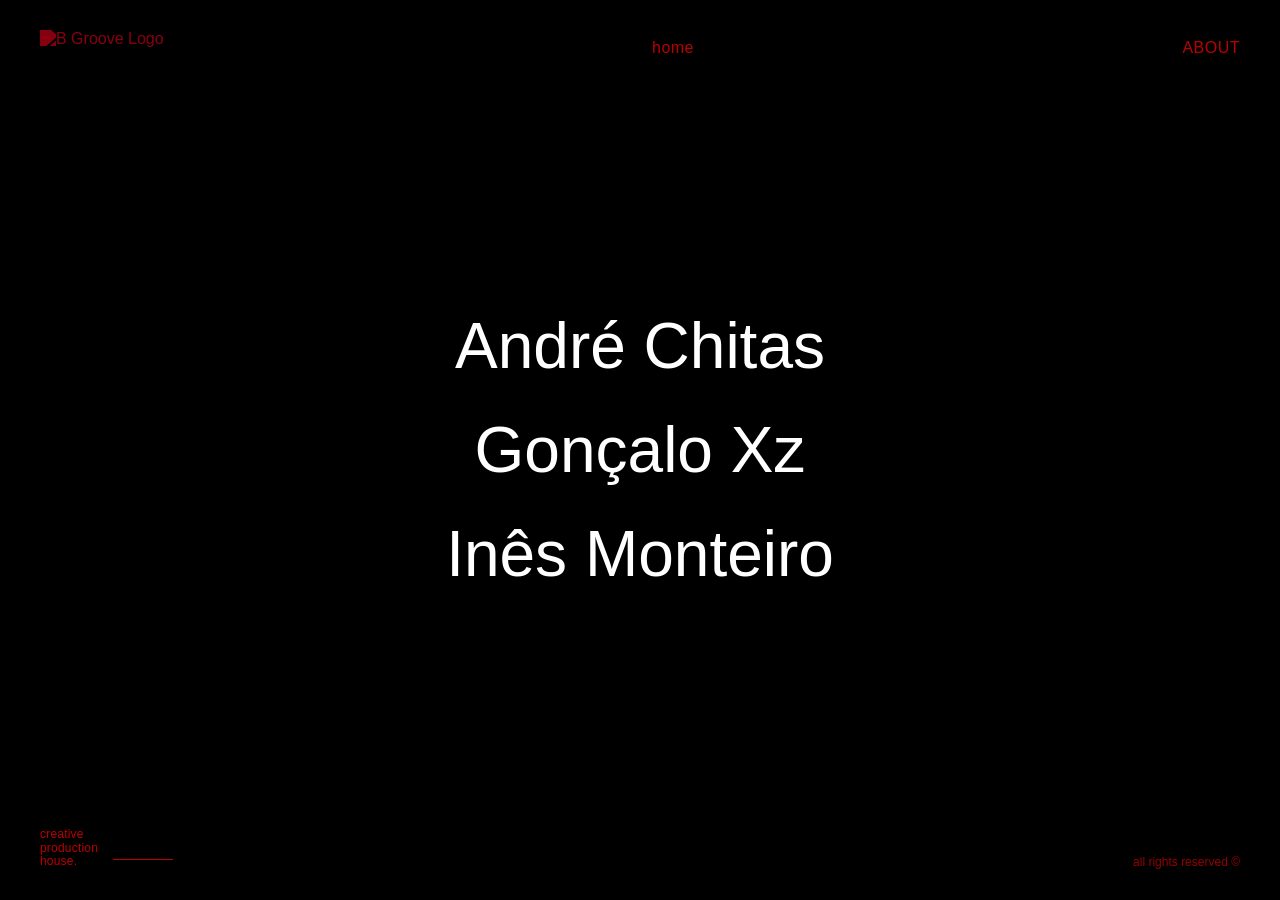
==== directors.html @ c4383aa3 "Add files via upload" ====
<!DOCTYPE html>
<html lang="pt">
<head>
    <meta charset="UTF-8">
    <meta name="viewport" content="width=device-width, initial-scale=1.0">
    <title>B Groove - Directors</title>
    <link rel="icon" type="image/svg+xml" href="Asset 1.svg">
    <link rel="stylesheet" href="styledirectors.css">
</head>
<body>

    <!-- Overlay de Navegação Fullscreen -->
    <div class="nav-overlay" id="nav-overlay">
        <button class="nav-close" id="nav-close" aria-label="Fechar menu">
            <svg width="28" height="28" viewBox="0 0 24 24" fill="none" stroke="currentColor" stroke-width="1.5" stroke-linecap="round">
                <line x1="6" y1="6" x2="18" y2="18"></line>
                <line x1="18" y1="6" x2="6" y2="18"></line>
            </svg>
        </button>
        <nav class="nav-content">
            <a href="index.html">home</a>
            <a href="directors.html" class="active">directors</a>
            <a href="photographers.html">photographers</a>
            <a href="filmtv.html">film & tv</a>
            <a href="international.html">international</a>
            <a href="https://spritz.com.br/" target="_blank" rel="noopener">spritz</a>
            <a href="us.html">us.</a>
            <a href="contact.html">contact</a>
        </nav>
    </div>

    <!-- Top Bar -->
    <header class="top-bar">
        <div class="logo-container" id="logo-toggle">
            <img src="Asset 1.svg" alt="B Groove Logo">
        </div>
        <a href="index.html" class="home-link">home</a>
        <a href="about.html" class="about-link">ABOUT</a>
    </header>

    <!-- Vídeo de fundo aleatório (Menu Inicial) -->
    <div class="menu-bg-video" id="menu-bg-video"></div>

    <!-- Submenu de Diretores (Menu Inicial) -->
    <nav class="directors-submenu" id="directors-submenu">
        <a href="#" class="director-link" data-director="andre-chitas">André Chitas</a>
        <a href="#" class="director-link" data-director="goncalo-xz">Gonçalo Xz</a>
        <a href="#" class="director-link" data-director="ines-monteiro">Inês Monteiro</a>
    </nav>

    <!-- Visão do Diretor (Container com Scroll Vertical) -->
    <div class="director-view" id="director-view">
        
        <!-- Secção 1: Vídeo em Ecrã Inteiro -->
        <div class="video-section">
            
            <div class="main-iframe-wrapper" id="main-iframe-wrapper"></div>
            
            <!-- Callouts fixos na secção do vídeo -->
            <div class="side-callout left">call a friend.</div>
            <div class="side-callout right">call a friend.</div>

            <!-- Setas de Navegação do Vídeo -->
            <button class="nav-arrow left-arrow" id="prev-btn">
                <svg width="48" height="48" viewBox="0 0 24 24" fill="none" stroke="currentColor" stroke-width="1.5" stroke-linecap="round" stroke-linejoin="round">
                    <polyline points="15 18 9 12 15 6"></polyline>
                </svg>
            </button>
            
            <button class="nav-arrow right-arrow" id="next-btn">
                <svg width="48" height="48" viewBox="0 0 24 24" fill="none" stroke="currentColor" stroke-width="1.5" stroke-linecap="round" stroke-linejoin="round">
                    <polyline points="9 18 15 12 9 6"></polyline>
                </svg>
            </button>

            <div class="video-info-center">
                <div class="dir-name" id="main-dir-name">Dir.</div>
                <div class="brand-name" id="main-brand-name">Marca</div>
            </div>

            <!-- Botão para baixo (Sem animação) -->
            <div class="down-chevron">
                <svg width="48" height="48" viewBox="0 0 24 24" fill="none" stroke="#bb0000" stroke-width="2" stroke-linecap="round" stroke-linejoin="round">
                    <polyline points="6 9 12 15 18 9"></polyline>
                </svg>
            </div>
        </div>

        <!-- Secção 2: Carrossel -->
        <div class="carousel-section">
            
            <!-- Setas de Navegação do Carrossel de Baixo -->
            <button class="carousel-nav-arrow left" id="carousel-prev-btn">
                <svg width="48" height="48" viewBox="0 0 24 24" fill="none" stroke="currentColor" stroke-width="1.5" stroke-linecap="round" stroke-linejoin="round">
                    <polyline points="15 18 9 12 15 6"></polyline>
                </svg>
            </button>

            <div class="carousel-track" id="director-carousel-track"></div>

            <button class="carousel-nav-arrow right" id="carousel-next-btn">
                <svg width="48" height="48" viewBox="0 0 24 24" fill="none" stroke="currentColor" stroke-width="1.5" stroke-linecap="round" stroke-linejoin="round">
                    <polyline points="9 18 15 12 9 6"></polyline>
                </svg>
            </button>
        </div>

    </div>

    <!-- Footer -->
    <footer class="site-footer">
        <div class="footer-left">
            <div class="text">creative<br>production<br>house.</div>
            <div class="red-line"></div>
        </div>
        <div class="footer-right">
            <span class="copyright">all rights reserved ©</span>
        </div>
    </footer>

    <script src="https://cdnjs.cloudflare.com/ajax/libs/gsap/3.12.2/gsap.min.js"></script>
    <script src="scriptdirectors.js"></script>

</body>
</html>
---- styledirectors.css ----
@import url('https://api.fontshare.com/v2/css?f[]=general-sans@400,500,600,700&display=swap');
@import url('https://fonts.googleapis.com/css2?family=Harmattan:wght@400;700&display=swap');

* {
    margin: 0;
    padding: 0;
    box-sizing: border-box;
}

html, body {
    width: 100%;
    height: 100%;
    overflow: hidden;
    background-color: #eae9dc;
    font-family: 'General Sans', sans-serif;
    color: #bb0000;
    user-select: none;
    overscroll-behavior: none;
}

/* ==========================================================================
   NAV OVERLAY & TOP BAR
   ========================================================================== */
.top-bar {
    position: fixed; top: 0; left: 0; width: 100%; padding: 30px 40px;
    display: flex; justify-content: space-between; align-items: center; z-index: 1000;
}

.logo-container { cursor: pointer; transition: transform 0.3s ease; }
.logo-container:hover { transform: scale(1.05); }
.logo-container img {
    height: 35px; width: auto; display: block;
    filter: brightness(0) saturate(100%) invert(9%) sepia(80%) saturate(5000%) hue-rotate(345deg) brightness(85%) contrast(110%);
}

.home-link, .about-link { font-family: 'General Sans', sans-serif; color: #bb0000; text-decoration: none; font-size: 16px; font-weight: 400; letter-spacing: 0.5px; }
.about-link { text-transform: uppercase; }

.nav-overlay {
    position: fixed; inset: 0; background: rgba(234, 233, 220, 0.95); backdrop-filter: blur(10px);
    display: flex; align-items: center; justify-content: center; opacity: 0; pointer-events: none; visibility: hidden;
    transition: opacity 0.5s cubic-bezier(0.22, 1, 0.36, 1), visibility 0s linear 0.5s; z-index: 9999;
}
.nav-overlay.is-open { opacity: 1; pointer-events: auto; visibility: visible; transition: opacity 0.5s cubic-bezier(0.22, 1, 0.36, 1), visibility 0s linear 0s; }

.nav-content { display: flex; flex-direction: column; gap: 20px; text-align: center; }
.nav-content a { font-weight: 400; color: #bb0000; text-decoration: none; font-size: 24px; opacity: 0.6; transition: opacity 0.3s ease; }
.nav-content a:hover, .nav-content a.active { opacity: 1; }

.nav-close { position: absolute; top: 40px; right: 50px; background: none; border: none; color: #bb0000; cursor: pointer; padding: 8px; opacity: 0.5; transition: opacity 0.3s ease, transform 0.3s ease; }
.nav-close:hover { opacity: 1; transform: rotate(90deg); }

/* ==========================================================================
   VÍDEO DE FUNDO & SUBMENU INICIAL
   ========================================================================== */
.menu-bg-video { position: fixed; inset: 0; z-index: 5; overflow: hidden; background: #000; pointer-events: none; transition: opacity 0.5s ease; }
.menu-bg-video iframe { width: 100%; height: 100%; border: 0; object-fit: cover; transform: scale(1.35); }

.directors-submenu { position: fixed; inset: 0; display: flex; flex-direction: column; align-items: center; justify-content: center; gap: 30px; z-index: 50; background: transparent; transition: opacity 0.5s ease; }
.director-link { font-family: 'General Sans', sans-serif; font-weight: 400; font-size: clamp(2.5rem, 5vw, 4.5rem); color: #ffffff; text-decoration: none; text-align: center; transition: color 0.3s ease, transform 0.3s ease; mix-blend-mode: difference; }
.director-link:hover { color: #bb0000; transform: scale(1.05); }

/* ==========================================================================
   VISÃO DO DIRETOR (Player + Carrossel com Scroll)
   ========================================================================== */
.director-view {
    position: fixed; inset: 0; z-index: 10; display: none;
    overflow-y: auto; overflow-x: hidden;
    scroll-snap-type: y mandatory; scroll-behavior: smooth;
}
.director-view.active { display: block; }

/* ----- Secção 1: Vídeo (100vh) ----- */
.video-section { height: 100vh; width: 100vw; position: relative; background: #000; scroll-snap-align: start; overflow: hidden; }
.main-iframe-wrapper { position: absolute; inset: 0; z-index: 1; }
.main-iframe-wrapper iframe { width: 100%; height: 100%; border: 0; object-fit: cover; transform: scale(1.35); }

.side-callout { position: absolute; top: 50%; transform: translateY(-50%); font-family: 'General Sans', sans-serif; font-size: 18px; color: #bb0000; z-index: 100; pointer-events: none; }
.side-callout.left { left: 15vw; }
.side-callout.right { right: 15vw; }

.nav-arrow { position: absolute; top: 50%; transform: translateY(-50%); background: none; border: none; color: #bb0000; cursor: pointer; padding: 20px; z-index: 100; opacity: 0.7; transition: opacity 0.3s ease, transform 0.3s ease; }
.nav-arrow:hover { opacity: 1; transform: translateY(-50%) scale(1.1); }
.left-arrow { left: 40px; }
.right-arrow { right: 40px; }
.nav-arrow.hidden { display: none; }

.video-info-center { position: absolute; top: 50%; left: 50%; transform: translate(-50%, -50%); text-align: center; color: #ffffff; z-index: 10; display: flex; flex-direction: column; align-items: center; pointer-events: none; width: 90%; }
.video-info-center .dir-name { font-family: 'General Sans', sans-serif; font-size: clamp(1rem, 1.5vw, 1.2rem); font-weight: 400; line-height: 1.2; margin-bottom: 4px; }
.video-info-center .brand-name { font-family: 'General Sans', sans-serif; font-size: clamp(2rem, 4vw, 3.5rem); font-weight: 600; line-height: 1; letter-spacing: -0.02em; }

.down-chevron { position: absolute; bottom: 30px; left: 50%; transform: translateX(-50%); z-index: 10; opacity: 0.8; cursor: pointer; }

/* ----- Secção 2: Carrossel (100vh) ----- */
.carousel-section { height: 100vh; width: 100vw; position: relative; background: #eae9dc; scroll-snap-align: start; display: flex; align-items: center; justify-content: center; overflow: hidden; }
.carousel-track { position: absolute; inset: 0; overflow: hidden; }

.carousel-item { position: absolute; top: 50%; left: 50%; width: 25vw; aspect-ratio: 16 / 9; transform-origin: center center; will-change: transform, opacity; background: #000; cursor: pointer; overflow: hidden; }
.carousel-item .poster-preview { width: 100%; height: 100%; object-fit: cover; display: block; pointer-events: none; }

/* Botões de navegação do carrossel de baixo */
.carousel-nav-arrow { position: absolute; top: 50%; transform: translateY(-50%); background: none; border: none; stroke-width: 1px; color: #bb0000; cursor: pointer; padding: 20px; z-index: 100; opacity: 0.7; transition: opacity 0.3s ease, transform 0.3s ease; }
.carousel-nav-arrow:hover { opacity: 1; transform: translateY(-50%) scale(1.1); }
.carousel-nav-arrow.left { left: 40px; }
.carousel-nav-arrow.right { right: 40px; }

/* ==========================================================================
   FOOTER
   ========================================================================== */
.site-footer { position: fixed; bottom: 30px; left: 0; width: 100%; padding: 0 40px; display: flex; justify-content: space-between; align-items: flex-end; z-index: 100; pointer-events: none; }
.footer-left { display: flex; align-items: flex-end; gap: 15px; pointer-events: auto; }
.footer-left .text { font-family: 'General Sans', sans-serif; font-size: 12px; line-height: 1.1; text-transform: lowercase; letter-spacing: 0.2px; margin-bottom: 2px; color: #bb0000; }
.red-line { width: 60px; height: 1.5px; background-color: #bb0000; margin-bottom: 10px; }
.footer-right { pointer-events: auto; }
.copyright { font-family: 'General Sans', sans-serif; font-size: 12px; opacity: 0.8; color: #bb0000; }
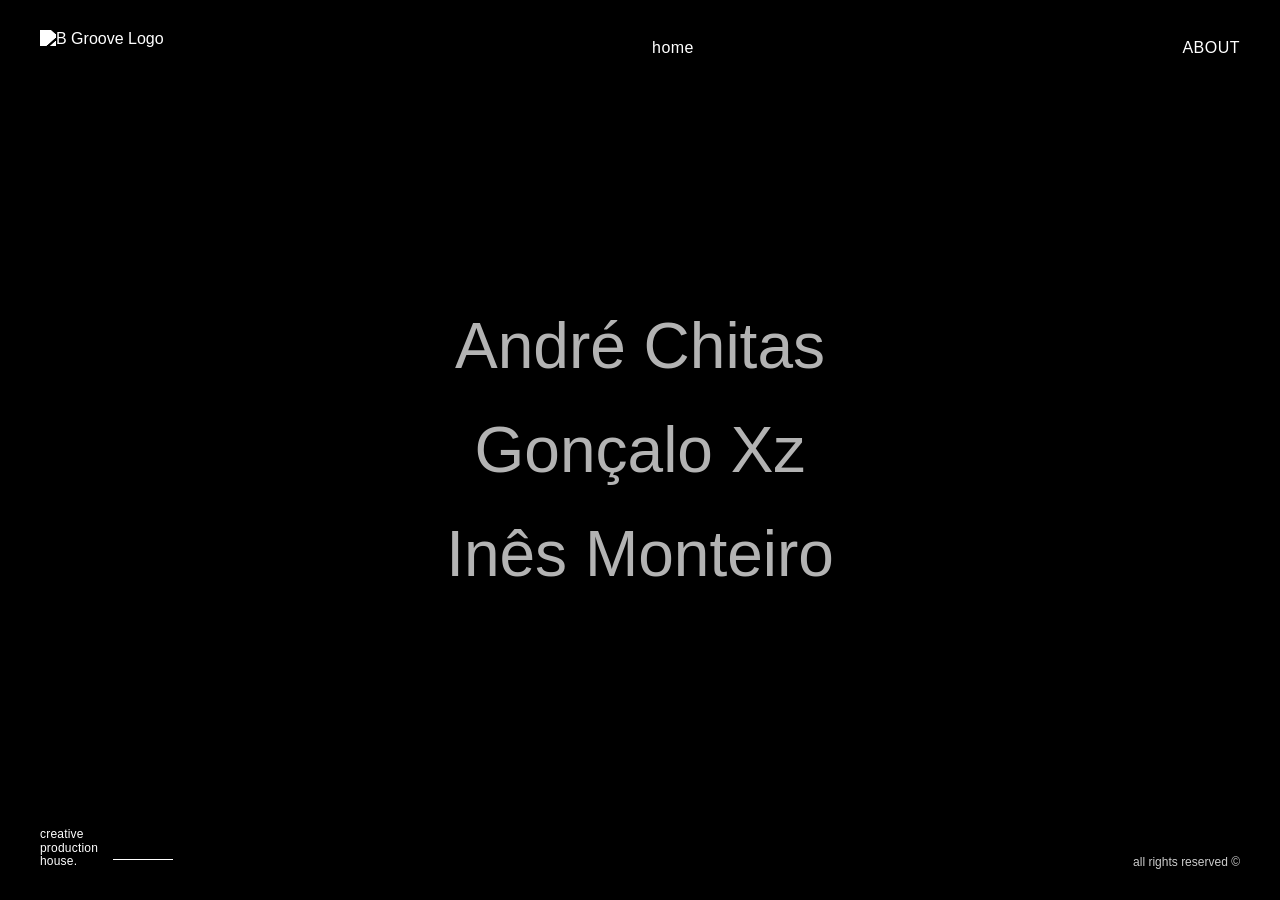
==== commit 5c44a851: "Add files via upload" ====
--- a/directors.html
+++ b/directors.html
@@ -56,6 +56,15 @@
             
             <div class="main-iframe-wrapper" id="main-iframe-wrapper"></div>
             
+            <!-- BOTÃO VOLTAR AOS DIRETORES (Agora dentro do video-section) -->
+            <button class="back-to-menu" id="back-to-menu">
+                <svg width="18" height="18" viewBox="0 0 24 24" fill="none" stroke="currentColor" stroke-width="2" stroke-linecap="round" stroke-linejoin="round">
+                    <line x1="19" y1="12" x2="5" y2="12"></line>
+                    <polyline points="12 19 5 12 12 5"></polyline>
+                </svg>
+                Back to directors
+            </button>
+
             <!-- Callouts fixos na secção do vídeo -->
             <div class="side-callout left">call a friend.</div>
             <div class="side-callout right">call a friend.</div>
@@ -78,18 +87,25 @@
                 <div class="brand-name" id="main-brand-name">Marca</div>
             </div>
 
-            <!-- Botão para baixo (Sem animação) -->
-            <div class="down-chevron">
-                <svg width="48" height="48" viewBox="0 0 24 24" fill="none" stroke="#bb0000" stroke-width="2" stroke-linecap="round" stroke-linejoin="round">
+            <!-- Botão para baixo (Atalho para o Carrossel) -->
+            <div class="down-chevron" id="down-chevron">
+                <svg width="48" height="48" viewBox="0 0 24 24" fill="none" stroke="#ffffff" stroke-width="2" stroke-linecap="round" stroke-linejoin="round">
                     <polyline points="6 9 12 15 18 9"></polyline>
                 </svg>
             </div>
         </div>
 
-        <!-- Secção 2: Carrossel -->
+        <!-- Secção 2: Carrossel (Fundo Preto) -->
         <div class="carousel-section">
             
-            <!-- Setas de Navegação do Carrossel de Baixo -->
+            <!-- SETA PARA CIMA (Branca) -->
+            <button class="up-chevron" id="up-chevron">
+                <svg width="48" height="48" viewBox="0 0 24 24" fill="none" stroke="#ffffff" stroke-width="2" stroke-linecap="round" stroke-linejoin="round">
+                    <polyline points="18 15 12 9 6 15"></polyline>
+                </svg>
+            </button>
+
+            <!-- Setas de Navegação do Carrossel (Brancas) -->
             <button class="carousel-nav-arrow left" id="carousel-prev-btn">
                 <svg width="48" height="48" viewBox="0 0 24 24" fill="none" stroke="currentColor" stroke-width="1.5" stroke-linecap="round" stroke-linejoin="round">
                     <polyline points="15 18 9 12 15 6"></polyline>
--- a/styledirectors.css
+++ b/styledirectors.css
@@ -24,16 +24,29 @@
 .top-bar {
     position: fixed; top: 0; left: 0; width: 100%; padding: 30px 40px;
     display: flex; justify-content: space-between; align-items: center; z-index: 1000;
+    pointer-events: none; /* Permite clicar através da barra transparente */
+}
+
+/* Reativa os cliques nos elementos da barra */
+.logo-container, .home-link, .about-link {
+    pointer-events: auto;
 }
 
 .logo-container { cursor: pointer; transition: transform 0.3s ease; }
 .logo-container:hover { transform: scale(1.05); }
 .logo-container img {
     height: 35px; width: auto; display: block;
-    filter: brightness(0) saturate(100%) invert(9%) sepia(80%) saturate(5000%) hue-rotate(345deg) brightness(85%) contrast(110%);
-}
-
-.home-link, .about-link { font-family: 'General Sans', sans-serif; color: #bb0000; text-decoration: none; font-size: 16px; font-weight: 400; letter-spacing: 0.5px; }
+    filter: brightness(0) invert(1);
+}
+
+.home-link, .about-link { 
+    font-family: 'General Sans', sans-serif; 
+    color: #ffffff; 
+    text-decoration: none; 
+    font-size: 16px; 
+    font-weight: 400; 
+    letter-spacing: 0.5px; 
+}
 .about-link { text-transform: uppercase; }
 
 .nav-overlay {
@@ -54,14 +67,29 @@
    VÍDEO DE FUNDO & SUBMENU INICIAL
    ========================================================================== */
 .menu-bg-video { position: fixed; inset: 0; z-index: 5; overflow: hidden; background: #000; pointer-events: none; transition: opacity 0.5s ease; }
-.menu-bg-video iframe { width: 100%; height: 100%; border: 0; object-fit: cover; transform: scale(1.35); }
+.menu-bg-video iframe { width: 100%; height: 100%; border: 0; object-fit: cover; transform: scale(1.55); }
 
 .directors-submenu { position: fixed; inset: 0; display: flex; flex-direction: column; align-items: center; justify-content: center; gap: 30px; z-index: 50; background: transparent; transition: opacity 0.5s ease; }
-.director-link { font-family: 'General Sans', sans-serif; font-weight: 400; font-size: clamp(2.5rem, 5vw, 4.5rem); color: #ffffff; text-decoration: none; text-align: center; transition: color 0.3s ease, transform 0.3s ease; mix-blend-mode: difference; }
-.director-link:hover { color: #bb0000; transform: scale(1.05); }
-
-/* ==========================================================================
-   VISÃO DO DIRETOR (Player + Carrossel com Scroll)
+
+.director-link { 
+    font-family: 'General Sans', sans-serif; 
+    font-weight: 400; 
+    font-size: clamp(2.5rem, 5vw, 4.5rem); 
+    color: #ffffff; 
+    text-decoration: none; 
+    text-align: center; 
+    opacity: 0.7;
+    transition: opacity 0.3s ease, transform 0.3s ease; 
+}
+
+.director-link:hover { 
+    opacity: 1; 
+    transform: scale(1.05); 
+    color: #ffffff; 
+}
+
+/* ==========================================================================
+   VISÃO DO DIRETOR (Player + Carrossel)
    ========================================================================== */
 .director-view {
     position: fixed; inset: 0; z-index: 10; display: none;
@@ -73,43 +101,165 @@
 /* ----- Secção 1: Vídeo (100vh) ----- */
 .video-section { height: 100vh; width: 100vw; position: relative; background: #000; scroll-snap-align: start; overflow: hidden; }
 .main-iframe-wrapper { position: absolute; inset: 0; z-index: 1; }
-.main-iframe-wrapper iframe { width: 100%; height: 100%; border: 0; object-fit: cover; transform: scale(1.35); }
-
-.side-callout { position: absolute; top: 50%; transform: translateY(-50%); font-family: 'General Sans', sans-serif; font-size: 18px; color: #bb0000; z-index: 100; pointer-events: none; }
+.main-iframe-wrapper iframe { width: 100%; height: 100%; border: 0; object-fit: cover; transform: scale(1.55); }
+
+/* BOTÃO VOLTAR AOS DIRETORES (Posicionado relativamente ao .video-section) */
+.back-to-menu {
+    position: absolute;
+    top: 100px;
+    left: 40px;
+    z-index: 1001;
+    display: flex;
+    align-items: center;
+    gap: 8px;
+    background: transparent;
+    border: none;
+    color: #ffffff;
+    font-family: 'General Sans', sans-serif;
+    font-size: 14px;
+    padding: 0;
+    cursor: pointer;
+    opacity: 0.7;
+    transition: opacity 0.3s ease, transform 0.3s ease;
+}
+
+.back-to-menu:hover {
+    opacity: 1;
+    transform: translateX(-5px);
+}
+
+/* Callouts e Setas (Brancos) */
+.side-callout { position: absolute; top: 50%; transform: translateY(-50%); font-family: 'General Sans', sans-serif; font-size: 18px; color: #ffffff; z-index: 100; pointer-events: none; }
 .side-callout.left { left: 15vw; }
 .side-callout.right { right: 15vw; }
 
-.nav-arrow { position: absolute; top: 50%; transform: translateY(-50%); background: none; border: none; color: #bb0000; cursor: pointer; padding: 20px; z-index: 100; opacity: 0.7; transition: opacity 0.3s ease, transform 0.3s ease; }
+.nav-arrow { position: absolute; top: 50%; transform: translateY(-50%); background: none; border: none; color: #ffffff; cursor: pointer; padding: 20px; z-index: 100; opacity: 0.7; transition: opacity 0.3s ease, transform 0.3s ease; }
 .nav-arrow:hover { opacity: 1; transform: translateY(-50%) scale(1.1); }
 .left-arrow { left: 40px; }
 .right-arrow { right: 40px; }
 .nav-arrow.hidden { display: none; }
 
-.video-info-center { position: absolute; top: 50%; left: 50%; transform: translate(-50%, -50%); text-align: center; color: #ffffff; z-index: 10; display: flex; flex-direction: column; align-items: center; pointer-events: none; width: 90%; }
-.video-info-center .dir-name { font-family: 'General Sans', sans-serif; font-size: clamp(1rem, 1.5vw, 1.2rem); font-weight: 400; line-height: 1.2; margin-bottom: 4px; }
-.video-info-center .brand-name { font-family: 'General Sans', sans-serif; font-size: clamp(2rem, 4vw, 3.5rem); font-weight: 600; line-height: 1; letter-spacing: -0.02em; }
-
-.down-chevron { position: absolute; bottom: 30px; left: 50%; transform: translateX(-50%); z-index: 10; opacity: 0.8; cursor: pointer; }
-
-/* ----- Secção 2: Carrossel (100vh) ----- */
-.carousel-section { height: 100vh; width: 100vw; position: relative; background: #eae9dc; scroll-snap-align: start; display: flex; align-items: center; justify-content: center; overflow: hidden; }
+.video-info-center { 
+    position: absolute; 
+    top: 50%; 
+    left: 50%; 
+    transform: translate(-50%, -50%); 
+    text-align: center; 
+    color: #ffffff; 
+    z-index: 10; 
+    display: flex; 
+    flex-direction: column; 
+    align-items: center; 
+    pointer-events: none; 
+    width: 90%; 
+}
+
+.video-info-center .dir-name { 
+    font-family: 'General Sans', sans-serif; 
+    font-size: clamp(1rem, 1.5vw, 1.2rem); 
+    font-weight: 400; 
+    line-height: 1.2; 
+    margin-bottom: 4px; 
+}
+
+.video-info-center .brand-name { 
+    font-family: 'General Sans', sans-serif; 
+    font-size: clamp(2rem, 4vw, 3.5rem); 
+    font-weight: 600; 
+    line-height: 1; 
+    letter-spacing: -0.02em; 
+}
+
+.down-chevron { position: absolute; bottom: 30px; left: 50%; transform: translateX(-50%); z-index: 10; opacity: 0.8; cursor: pointer; transition: opacity 0.3s ease; }
+.down-chevron:hover { opacity: 1; }
+
+/* ----- Secção 2: Carrossel (Fundo Preto) ----- */
+.carousel-section { 
+    height: 100vh; 
+    width: 100vw; 
+    position: relative; 
+    background: #000; /* Fundo Preto */
+    scroll-snap-align: start; 
+    display: flex; 
+    align-items: center; 
+    justify-content: center; 
+    overflow: hidden; 
+}
+
 .carousel-track { position: absolute; inset: 0; overflow: hidden; }
 
-.carousel-item { position: absolute; top: 50%; left: 50%; width: 25vw; aspect-ratio: 16 / 9; transform-origin: center center; will-change: transform, opacity; background: #000; cursor: pointer; overflow: hidden; }
+.carousel-item { 
+    position: absolute; 
+    top: 50%; 
+    left: 50%; 
+    width: 25vw; 
+    aspect-ratio: 16 / 9; 
+    transform-origin: center center; 
+    will-change: transform, opacity; 
+    background: #111; 
+    cursor: pointer; 
+    overflow: hidden; 
+}
+
 .carousel-item .poster-preview { width: 100%; height: 100%; object-fit: cover; display: block; pointer-events: none; }
 
-/* Botões de navegação do carrossel de baixo */
-.carousel-nav-arrow { position: absolute; top: 50%; transform: translateY(-50%); background: none; border: none; stroke-width: 1px; color: #bb0000; cursor: pointer; padding: 20px; z-index: 100; opacity: 0.7; transition: opacity 0.3s ease, transform 0.3s ease; }
-.carousel-nav-arrow:hover { opacity: 1; transform: translateY(-50%) scale(1.1); }
+/* SETA PARA CIMA NO CARROSSEL (Branca e descida para não colidir com a top-bar) */
+.up-chevron {
+    position: absolute;
+    top: 120px; /* Empurrado para baixo */
+    left: 50%;
+    transform: translateX(-50%);
+    z-index: 100;
+    background: none;
+    border: none;
+    padding: 0;
+    cursor: pointer;
+    opacity: 0.7;
+    transition: opacity 0.3s ease, transform 0.3s ease;
+}
+.up-chevron:hover { 
+    opacity: 1; 
+    transform: translateX(-50%) scale(1.1); 
+}
+
+/* Setas do Carrossel (Brancas) */
+.carousel-nav-arrow { 
+    position: absolute; 
+    top: 50%; 
+    transform: translateY(-50%); 
+    background: none; 
+    border: none; 
+    color: #ffffff; /* Cor Branca */
+    cursor: pointer; 
+    padding: 20px; 
+    z-index: 100; 
+    opacity: 0.7; 
+    transition: opacity 0.3s ease, transform 0.3s ease; 
+}
+.carousel-nav-arrow:hover { 
+    opacity: 1; 
+    transform: translateY(-50%) scale(1.1); 
+}
 .carousel-nav-arrow.left { left: 40px; }
 .carousel-nav-arrow.right { right: 40px; }
 
 /* ==========================================================================
    FOOTER
    ========================================================================== */
-.site-footer { position: fixed; bottom: 30px; left: 0; width: 100%; padding: 0 40px; display: flex; justify-content: space-between; align-items: flex-end; z-index: 100; pointer-events: none; }
+.site-footer { 
+    position: fixed; 
+    bottom: 30px; 
+    left: 0; 
+    width: 100%; 
+    padding: 0 40px; 
+    display: flex; 
+    justify-content: space-between; 
+    align-items: flex-end; 
+    z-index: 100; 
+    pointer-events: none; 
+}
 .footer-left { display: flex; align-items: flex-end; gap: 15px; pointer-events: auto; }
-.footer-left .text { font-family: 'General Sans', sans-serif; font-size: 12px; line-height: 1.1; text-transform: lowercase; letter-spacing: 0.2px; margin-bottom: 2px; color: #bb0000; }
-.red-line { width: 60px; height: 1.5px; background-color: #bb0000; margin-bottom: 10px; }
+.footer-left .text { font-family: 'General Sans', sans-serif; font-size: 12px; line-height: 1.1; text-transform: lowercase; letter-spacing: 0.2px; margin-bottom: 2px; color: #ffffff; }
+.red-line { width: 60px; height: 1.5px; background-color: #ffffff; margin-bottom: 10px; }
 .footer-right { pointer-events: auto; }
-.copyright { font-family: 'General Sans', sans-serif; font-size: 12px; opacity: 0.8; color: #bb0000; }+.copyright { font-family: 'General Sans', sans-serif; font-size: 12px; opacity: 0.8; color: #ffffff; }
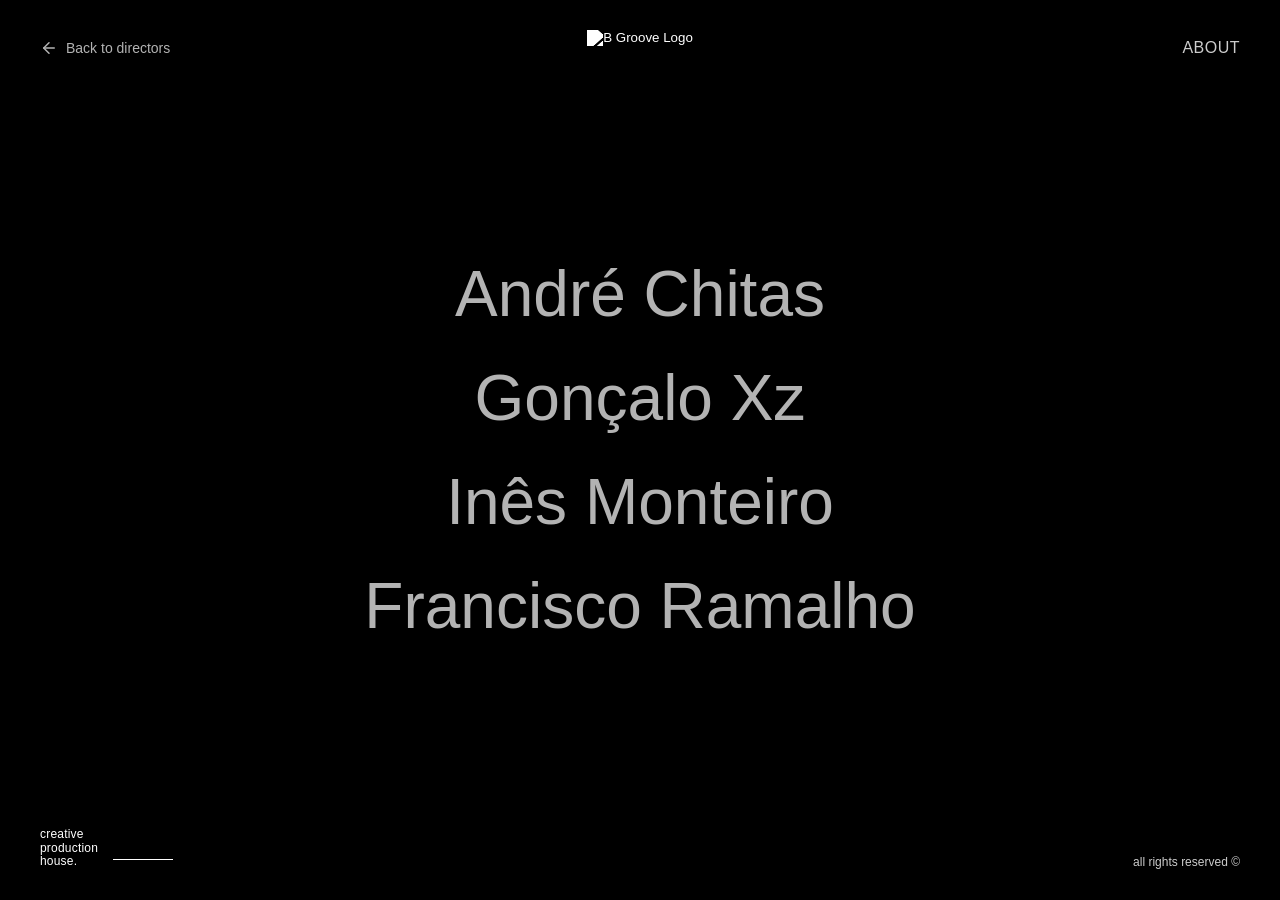
==== commit b7d2ad5a: "Add files via upload" ====
--- a/directors.html
+++ b/directors.html
@@ -18,7 +18,10 @@
             </svg>
         </button>
         <nav class="nav-content">
-            <a href="index.html">home</a>
+            <!-- Logo em formato DIV para usar a máscara de cor exata -->
+            <a href="index.html" aria-label="Home">
+                <div class="nav-logo"></div>
+            </a>
             <a href="directors.html" class="active">directors</a>
             <a href="photographers.html">photographers</a>
             <a href="filmtv.html">film & tv</a>
@@ -31,45 +34,47 @@
 
     <!-- Top Bar -->
     <header class="top-bar">
-        <div class="logo-container" id="logo-toggle">
+        <!-- Botão Back to directors no lugar da logo -->
+        <button class="back-to-menu" id="back-to-menu">
+            <svg width="18" height="18" viewBox="0 0 24 24" fill="none" stroke="currentColor" stroke-width="2" stroke-linecap="round" stroke-linejoin="round">
+                <line x1="19" y1="12" x2="5" y2="12"></line>
+                <polyline points="12 19 5 12 12 5"></polyline>
+            </svg>
+            Back to directors
+        </button>
+
+        <!-- Logo no centro, funciona como botão para abrir o menu nav -->
+        <button class="logo-toggle-btn" id="logo-toggle" aria-label="Abrir menu">
             <img src="Asset 1.svg" alt="B Groove Logo">
-        </div>
-        <a href="index.html" class="home-link">home</a>
-        <a href="about.html" class="about-link">ABOUT</a>
+        </button>
+        
+        <!-- Link About -->
+        <a href="us.html" class="about-link">ABOUT</a>
     </header>
 
     <!-- Vídeo de fundo aleatório (Menu Inicial) -->
     <div class="menu-bg-video" id="menu-bg-video"></div>
 
-    <!-- Submenu de Diretores (Menu Inicial) -->
+        <!-- Submenu de Diretores (Menu Inicial) -->
     <nav class="directors-submenu" id="directors-submenu">
         <a href="#" class="director-link" data-director="andre-chitas">André Chitas</a>
         <a href="#" class="director-link" data-director="goncalo-xz">Gonçalo Xz</a>
         <a href="#" class="director-link" data-director="ines-monteiro">Inês Monteiro</a>
+        <a href="#" class="director-link" data-director="francisco-ramalho">Francisco Ramalho</a> <!-- NOVO -->
     </nav>
 
-    <!-- Visão do Diretor (Container com Scroll Vertical) -->
+    <!-- Visão do Diretor (Player Fullscreen + Carrossel) -->
     <div class="director-view" id="director-view">
         
-        <!-- Secção 1: Vídeo em Ecrã Inteiro -->
         <div class="video-section">
             
             <div class="main-iframe-wrapper" id="main-iframe-wrapper"></div>
-            
-            <!-- BOTÃO VOLTAR AOS DIRETORES (Agora dentro do video-section) -->
-            <button class="back-to-menu" id="back-to-menu">
-                <svg width="18" height="18" viewBox="0 0 24 24" fill="none" stroke="currentColor" stroke-width="2" stroke-linecap="round" stroke-linejoin="round">
-                    <line x1="19" y1="12" x2="5" y2="12"></line>
-                    <polyline points="12 19 5 12 12 5"></polyline>
-                </svg>
-                Back to directors
-            </button>
 
-            <!-- Callouts fixos na secção do vídeo -->
+            <!-- Callouts fixos -->
             <div class="side-callout left">call a friend.</div>
             <div class="side-callout right">call a friend.</div>
 
-            <!-- Setas de Navegação do Vídeo -->
+            <!-- Setas de Navegação do Vídeo Principal -->
             <button class="nav-arrow left-arrow" id="prev-btn">
                 <svg width="48" height="48" viewBox="0 0 24 24" fill="none" stroke="currentColor" stroke-width="1.5" stroke-linecap="round" stroke-linejoin="round">
                     <polyline points="15 18 9 12 15 6"></polyline>
@@ -82,43 +87,17 @@
                 </svg>
             </button>
 
+            <!-- Informação Central (Nome do Diretor e Marca) -->
             <div class="video-info-center">
-                <div class="dir-name" id="main-dir-name">Dir.</div>
+                <div class="dir-name" id="main-dir-name">Dir.<br>André Chitas</div>
                 <div class="brand-name" id="main-brand-name">Marca</div>
             </div>
 
-            <!-- Botão para baixo (Atalho para o Carrossel) -->
-            <div class="down-chevron" id="down-chevron">
-                <svg width="48" height="48" viewBox="0 0 24 24" fill="none" stroke="#ffffff" stroke-width="2" stroke-linecap="round" stroke-linejoin="round">
-                    <polyline points="6 9 12 15 18 9"></polyline>
-                </svg>
+            <!-- Carrossel de Miniaturas (Embutido) -->
+            <div class="inline-carousel-container">
+                <div class="carousel-track" id="director-carousel-track"></div>
             </div>
-        </div>
 
-        <!-- Secção 2: Carrossel (Fundo Preto) -->
-        <div class="carousel-section">
-            
-            <!-- SETA PARA CIMA (Branca) -->
-            <button class="up-chevron" id="up-chevron">
-                <svg width="48" height="48" viewBox="0 0 24 24" fill="none" stroke="#ffffff" stroke-width="2" stroke-linecap="round" stroke-linejoin="round">
-                    <polyline points="18 15 12 9 6 15"></polyline>
-                </svg>
-            </button>
-
-            <!-- Setas de Navegação do Carrossel (Brancas) -->
-            <button class="carousel-nav-arrow left" id="carousel-prev-btn">
-                <svg width="48" height="48" viewBox="0 0 24 24" fill="none" stroke="currentColor" stroke-width="1.5" stroke-linecap="round" stroke-linejoin="round">
-                    <polyline points="15 18 9 12 15 6"></polyline>
-                </svg>
-            </button>
-
-            <div class="carousel-track" id="director-carousel-track"></div>
-
-            <button class="carousel-nav-arrow right" id="carousel-next-btn">
-                <svg width="48" height="48" viewBox="0 0 24 24" fill="none" stroke="currentColor" stroke-width="1.5" stroke-linecap="round" stroke-linejoin="round">
-                    <polyline points="9 18 15 12 9 6"></polyline>
-                </svg>
-            </button>
         </div>
 
     </div>
@@ -134,6 +113,7 @@
         </div>
     </footer>
 
+    <!-- Scripts -->
     <script src="https://cdnjs.cloudflare.com/ajax/libs/gsap/3.12.2/gsap.min.js"></script>
     <script src="scriptdirectors.js"></script>
 
--- a/styledirectors.css
+++ b/styledirectors.css
@@ -1,5 +1,5 @@
 @import url('https://api.fontshare.com/v2/css?f[]=general-sans@400,500,600,700&display=swap');
-@import url('https://fonts.googleapis.com/css2?family=Harmattan:wght@400;700&display=swap');
+@import url('https://fonts.googleapis.com/css2?family=Harmattan:wght@400;500;600;700&display=swap');
 
 * {
     margin: 0;
@@ -12,7 +12,7 @@
     height: 100%;
     overflow: hidden;
     background-color: #eae9dc;
-    font-family: 'General Sans', sans-serif;
+    font-family: 'General Sans', sans-serif; /* Fonte base */
     color: #bb0000;
     user-select: none;
     overscroll-behavior: none;
@@ -23,32 +23,48 @@
    ========================================================================== */
 .top-bar {
     position: fixed; top: 0; left: 0; width: 100%; padding: 30px 40px;
-    display: flex; justify-content: space-between; align-items: center; z-index: 1000;
-    pointer-events: none; /* Permite clicar através da barra transparente */
+    display: grid; /* Grid para garantir o centro perfeito */
+    grid-template-columns: 1fr auto 1fr; 
+    align-items: center; 
+    z-index: 1000;
+    pointer-events: none;
 }
 
-/* Reativa os cliques nos elementos da barra */
-.logo-container, .home-link, .about-link {
-    pointer-events: auto;
+/* Elementos clicáveis */
+.back-to-menu, .logo-toggle-btn, .about-link { pointer-events: auto; }
+
+/* Botão Back to Menu (Esquerda) */
+.back-to-menu {
+    justify-self: start;
+    background: transparent; border: none; color: #ffffff;
+    font-family: 'General Sans', sans-serif; font-size: 14px; padding: 0;
+    cursor: pointer; opacity: 0.7; transition: opacity 0.3s ease, transform 0.3s ease;
+    display: flex; align-items: center; gap: 8px;
 }
+.back-to-menu:hover { opacity: 1; transform: translateX(-5px); }
 
-.logo-container { cursor: pointer; transition: transform 0.3s ease; }
-.logo-container:hover { transform: scale(1.05); }
-.logo-container img {
-    height: 35px; width: auto; display: block;
-    filter: brightness(0) invert(1);
+/* Botão da Logo (Centro) */
+.logo-toggle-btn {
+    justify-self: center; /* Força a logo ao centro */
+    background: transparent;
+    border: none;
+    padding: 0;
+    cursor: pointer;
+    transition: transform 0.3s ease;
 }
+.logo-toggle-btn:hover { transform: scale(1.05); }
+.logo-toggle-btn img { height: 35px; width: auto; display: block; filter: brightness(0) invert(1); }
 
-.home-link, .about-link { 
-    font-family: 'General Sans', sans-serif; 
-    color: #ffffff; 
-    text-decoration: none; 
-    font-size: 16px; 
-    font-weight: 400; 
-    letter-spacing: 0.5px; 
+/* Link About (Direita) */
+.about-link { 
+    justify-self: end;
+    font-family: 'General Sans', sans-serif; color: #ffffff; text-decoration: none; 
+    font-size: 16px; font-weight: 400; letter-spacing: 0.5px; text-transform: uppercase;
+    opacity: 0.8; transition: opacity 0.3s ease;
 }
-.about-link { text-transform: uppercase; }
+.about-link:hover { opacity: 1; }
 
+/* OVERLAY NAVEGAÇÃO */
 .nav-overlay {
     position: fixed; inset: 0; background: rgba(234, 233, 220, 0.95); backdrop-filter: blur(10px);
     display: flex; align-items: center; justify-content: center; opacity: 0; pointer-events: none; visibility: hidden;
@@ -57,8 +73,18 @@
 .nav-overlay.is-open { opacity: 1; pointer-events: auto; visibility: visible; transition: opacity 0.5s cubic-bezier(0.22, 1, 0.36, 1), visibility 0s linear 0s; }
 
 .nav-content { display: flex; flex-direction: column; gap: 20px; text-align: center; }
-.nav-content a { font-weight: 400; color: #bb0000; text-decoration: none; font-size: 24px; opacity: 0.6; transition: opacity 0.3s ease; }
+.nav-content a { font-family: 'General Sans', sans-serif; font-weight: 400; color: #bb0000; text-decoration: none; font-size: 24px; opacity: 0.6; transition: opacity 0.3s ease; }
 .nav-content a:hover, .nav-content a.active { opacity: 1; }
+
+/* Logo Vermelha no Menu Overlay */
+.nav-content a .nav-logo {
+    height: 40px; width: 40px; margin: 0 auto 10px auto; display: block;
+    background-color: #bb0000; 
+    -webkit-mask-image: url('Asset 1.svg'); mask-image: url('Asset 1.svg');
+    -webkit-mask-size: contain; mask-size: contain;
+    -webkit-mask-repeat: no-repeat; mask-repeat: no-repeat;
+    -webkit-mask-position: center; mask-position: center;
+}
 
 .nav-close { position: absolute; top: 40px; right: 50px; background: none; border: none; color: #bb0000; cursor: pointer; padding: 8px; opacity: 0.5; transition: opacity 0.3s ease, transform 0.3s ease; }
 .nav-close:hover { opacity: 1; transform: rotate(90deg); }
@@ -71,6 +97,7 @@
 
 .directors-submenu { position: fixed; inset: 0; display: flex; flex-direction: column; align-items: center; justify-content: center; gap: 30px; z-index: 50; background: transparent; transition: opacity 0.5s ease; }
 
+/* Nome dos Diretores no Menu (General Sans) */
 .director-link { 
     font-family: 'General Sans', sans-serif; 
     font-weight: 400; 
@@ -82,53 +109,19 @@
     transition: opacity 0.3s ease, transform 0.3s ease; 
 }
 
-.director-link:hover { 
-    opacity: 1; 
-    transform: scale(1.05); 
-    color: #ffffff; 
-}
+.director-link:hover { opacity: 1; transform: scale(1.05); color: #ffffff; }
 
 /* ==========================================================================
-   VISÃO DO DIRETOR (Player + Carrossel)
+   VISÃO DO DIRETOR
    ========================================================================== */
-.director-view {
-    position: fixed; inset: 0; z-index: 10; display: none;
-    overflow-y: auto; overflow-x: hidden;
-    scroll-snap-type: y mandatory; scroll-behavior: smooth;
-}
+.director-view { position: fixed; inset: 0; z-index: 10; display: none; }
 .director-view.active { display: block; }
 
-/* ----- Secção 1: Vídeo (100vh) ----- */
-.video-section { height: 100vh; width: 100vw; position: relative; background: #000; scroll-snap-align: start; overflow: hidden; }
+.video-section { height: 100vh; width: 100vw; position: relative; background: #000; overflow: hidden; }
+
 .main-iframe-wrapper { position: absolute; inset: 0; z-index: 1; }
 .main-iframe-wrapper iframe { width: 100%; height: 100%; border: 0; object-fit: cover; transform: scale(1.55); }
 
-/* BOTÃO VOLTAR AOS DIRETORES (Posicionado relativamente ao .video-section) */
-.back-to-menu {
-    position: absolute;
-    top: 100px;
-    left: 40px;
-    z-index: 1001;
-    display: flex;
-    align-items: center;
-    gap: 8px;
-    background: transparent;
-    border: none;
-    color: #ffffff;
-    font-family: 'General Sans', sans-serif;
-    font-size: 14px;
-    padding: 0;
-    cursor: pointer;
-    opacity: 0.7;
-    transition: opacity 0.3s ease, transform 0.3s ease;
-}
-
-.back-to-menu:hover {
-    opacity: 1;
-    transform: translateX(-5px);
-}
-
-/* Callouts e Setas (Brancos) */
 .side-callout { position: absolute; top: 50%; transform: translateY(-50%); font-family: 'General Sans', sans-serif; font-size: 18px; color: #ffffff; z-index: 100; pointer-events: none; }
 .side-callout.left { left: 15vw; }
 .side-callout.right { right: 15vw; }
@@ -140,123 +133,51 @@
 .nav-arrow.hidden { display: none; }
 
 .video-info-center { 
-    position: absolute; 
-    top: 50%; 
-    left: 50%; 
-    transform: translate(-50%, -50%); 
-    text-align: center; 
-    color: #ffffff; 
-    z-index: 10; 
-    display: flex; 
-    flex-direction: column; 
-    align-items: center; 
-    pointer-events: none; 
-    width: 90%; 
+    position: absolute; top: 50%; left: 50%; transform: translate(-50%, -50%); 
+    text-align: center; color: #ffffff; z-index: 10; display: flex; flex-direction: column; 
+    align-items: center; pointer-events: none; width: 90%; 
 }
 
+/* Título dos Trabalhos (Harmattan) */
 .video-info-center .dir-name { 
-    font-family: 'General Sans', sans-serif; 
-    font-size: clamp(1rem, 1.5vw, 1.2rem); 
-    font-weight: 400; 
-    line-height: 1.2; 
+    font-family: 'Harmattan', sans-serif; 
+    font-size: clamp(1.5rem, 2.2vw, 2.2rem);
+    font-weight: 500; 
+    line-height: 1.1; 
     margin-bottom: 4px; 
+    opacity: 0.95;
 }
 
 .video-info-center .brand-name { 
-    font-family: 'General Sans', sans-serif; 
-    font-size: clamp(2rem, 4vw, 3.5rem); 
-    font-weight: 600; 
-    line-height: 1; 
-    letter-spacing: -0.02em; 
+    font-family: 'Harmattan', sans-serif; 
+    font-size: clamp(3.5rem, 7vw, 6rem); 
+    font-weight: 700; line-height: 0.9; letter-spacing: -0.02em; 
 }
 
-.down-chevron { position: absolute; bottom: 30px; left: 50%; transform: translateX(-50%); z-index: 10; opacity: 0.8; cursor: pointer; transition: opacity 0.3s ease; }
-.down-chevron:hover { opacity: 1; }
-
-/* ----- Secção 2: Carrossel (Fundo Preto) ----- */
-.carousel-section { 
-    height: 100vh; 
-    width: 100vw; 
-    position: relative; 
-    background: #000; /* Fundo Preto */
-    scroll-snap-align: start; 
-    display: flex; 
-    align-items: center; 
-    justify-content: center; 
-    overflow: hidden; 
+/* ==========================================================================
+   CARROSSEL
+   ========================================================================== */
+.inline-carousel-container {
+    position: absolute; bottom: 60px; left: 50%; transform: translateX(-50%);
+    width: 100vw; height: 15vh; z-index: 50; display: flex; align-items: center; justify-content: center;
+    pointer-events: none; 
 }
-
-.carousel-track { position: absolute; inset: 0; overflow: hidden; }
-
+.inline-carousel-container .carousel-track { position: relative; width: 100%; height: 100%; pointer-events: auto; }
 .carousel-item { 
-    position: absolute; 
-    top: 50%; 
-    left: 50%; 
-    width: 25vw; 
-    aspect-ratio: 16 / 9; 
-    transform-origin: center center; 
-    will-change: transform, opacity; 
-    background: #111; 
-    cursor: pointer; 
-    overflow: hidden; 
+    position: absolute; top: 50%; left: 50%; width: 12vw; aspect-ratio: 16 / 9; 
+    transform-origin: center center; will-change: transform, opacity; background: #111; 
+    cursor: pointer; overflow: hidden;
 }
-
-.carousel-item .poster-preview { width: 100%; height: 100%; object-fit: cover; display: block; pointer-events: none; }
-
-/* SETA PARA CIMA NO CARROSSEL (Branca e descida para não colidir com a top-bar) */
-.up-chevron {
-    position: absolute;
-    top: 120px; /* Empurrado para baixo */
-    left: 50%;
-    transform: translateX(-50%);
-    z-index: 100;
-    background: none;
-    border: none;
-    padding: 0;
-    cursor: pointer;
-    opacity: 0.7;
-    transition: opacity 0.3s ease, transform 0.3s ease;
-}
-.up-chevron:hover { 
-    opacity: 1; 
-    transform: translateX(-50%) scale(1.1); 
-}
-
-/* Setas do Carrossel (Brancas) */
-.carousel-nav-arrow { 
-    position: absolute; 
-    top: 50%; 
-    transform: translateY(-50%); 
-    background: none; 
-    border: none; 
-    color: #ffffff; /* Cor Branca */
-    cursor: pointer; 
-    padding: 20px; 
-    z-index: 100; 
-    opacity: 0.7; 
-    transition: opacity 0.3s ease, transform 0.3s ease; 
-}
-.carousel-nav-arrow:hover { 
-    opacity: 1; 
-    transform: translateY(-50%) scale(1.1); 
-}
-.carousel-nav-arrow.left { left: 40px; }
-.carousel-nav-arrow.right { right: 40px; }
+.carousel-item .poster-preview { width: 100%; height: 100%; object-fit: cover; display: block; pointer-events: none; opacity: 0.5; transition: opacity 0.3s ease; }
+.carousel-item.active-item .poster-preview { opacity: 1; }
 
 /* ==========================================================================
    FOOTER
    ========================================================================== */
 .site-footer { 
-    position: fixed; 
-    bottom: 30px; 
-    left: 0; 
-    width: 100%; 
-    padding: 0 40px; 
-    display: flex; 
-    justify-content: space-between; 
-    align-items: flex-end; 
-    z-index: 100; 
-    pointer-events: none; 
+    position: fixed; bottom: 30px; left: 0; width: 100%; padding: 0 40px; 
+    display: flex; justify-content: space-between; align-items: flex-end; 
+    z-index: 100; pointer-events: none; 
 }
 .footer-left { display: flex; align-items: flex-end; gap: 15px; pointer-events: auto; }
 .footer-left .text { font-family: 'General Sans', sans-serif; font-size: 12px; line-height: 1.1; text-transform: lowercase; letter-spacing: 0.2px; margin-bottom: 2px; color: #ffffff; }
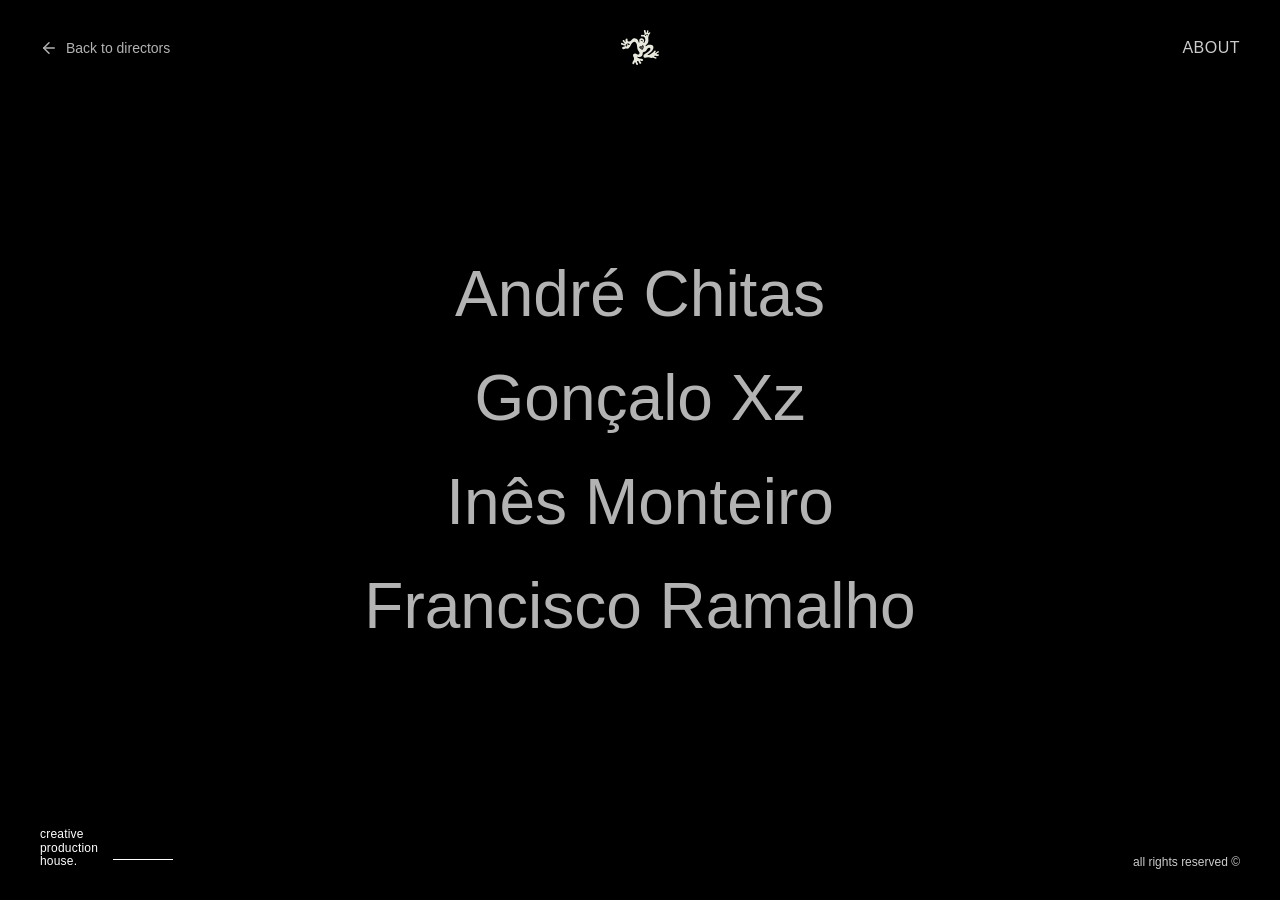
==== commit bd2fd197: "Add files via upload" ====
--- a/directors.html
+++ b/directors.html
@@ -5,11 +5,16 @@
     <meta name="viewport" content="width=device-width, initial-scale=1.0">
     <title>B Groove - Directors</title>
     <link rel="icon" type="image/svg+xml" href="Asset 1.svg">
+    
+    <!-- CSS Global do Menu -->
+    <link rel="stylesheet" href="nav.css">
+    
+    <!-- CSS Específico da Página -->
     <link rel="stylesheet" href="styledirectors.css">
 </head>
 <body>
 
-    <!-- Overlay de Navegação Fullscreen -->
+    <!-- MENU GLOBAL (Overlay) -->
     <div class="nav-overlay" id="nav-overlay">
         <button class="nav-close" id="nav-close" aria-label="Fechar menu">
             <svg width="28" height="28" viewBox="0 0 24 24" fill="none" stroke="currentColor" stroke-width="1.5" stroke-linecap="round">
@@ -18,7 +23,6 @@
             </svg>
         </button>
         <nav class="nav-content">
-            <!-- Logo em formato DIV para usar a máscara de cor exata -->
             <a href="index.html" aria-label="Home">
                 <div class="nav-logo"></div>
             </a>
@@ -34,7 +38,7 @@
 
     <!-- Top Bar -->
     <header class="top-bar">
-        <!-- Botão Back to directors no lugar da logo -->
+        <!-- Botão Back to directors -->
         <button class="back-to-menu" id="back-to-menu">
             <svg width="18" height="18" viewBox="0 0 24 24" fill="none" stroke="currentColor" stroke-width="2" stroke-linecap="round" stroke-linejoin="round">
                 <line x1="19" y1="12" x2="5" y2="12"></line>
@@ -43,7 +47,7 @@
             Back to directors
         </button>
 
-        <!-- Logo no centro, funciona como botão para abrir o menu nav -->
+        <!-- Logo no centro (Abre o menu) -->
         <button class="logo-toggle-btn" id="logo-toggle" aria-label="Abrir menu">
             <img src="Asset 1.svg" alt="B Groove Logo">
         </button>
@@ -55,12 +59,12 @@
     <!-- Vídeo de fundo aleatório (Menu Inicial) -->
     <div class="menu-bg-video" id="menu-bg-video"></div>
 
-        <!-- Submenu de Diretores (Menu Inicial) -->
+    <!-- Submenu de Diretores (Menu Inicial) -->
     <nav class="directors-submenu" id="directors-submenu">
         <a href="#" class="director-link" data-director="andre-chitas">André Chitas</a>
         <a href="#" class="director-link" data-director="goncalo-xz">Gonçalo Xz</a>
         <a href="#" class="director-link" data-director="ines-monteiro">Inês Monteiro</a>
-        <a href="#" class="director-link" data-director="francisco-ramalho">Francisco Ramalho</a> <!-- NOVO -->
+        <a href="#" class="director-link" data-director="francisco-ramalho">Francisco Ramalho</a>
     </nav>
 
     <!-- Visão do Diretor (Player Fullscreen + Carrossel) -->
@@ -115,6 +119,7 @@
 
     <!-- Scripts -->
     <script src="https://cdnjs.cloudflare.com/ajax/libs/gsap/3.12.2/gsap.min.js"></script>
+    <script src="nav.js"></script>
     <script src="scriptdirectors.js"></script>
 
 </body>
--- a/nav.css
+++ b/nav.css
@@ -0,0 +1,87 @@
+/* ==========================================================================
+   NAVEGAÇÃO GLOBAL (APLICAR EM TODAS AS PÁGINAS)
+   ========================================================================== */
+
+/* Overlay escuro com opacidade */
+.nav-overlay {
+    position: fixed; 
+    inset: 0; 
+    background: rgba(0, 0, 0, 0.65); /* Preto com transparência */
+    backdrop-filter: blur(8px); /* Desfoque para ver a página por trás */
+    -webkit-backdrop-filter: blur(8px);
+    display: flex; 
+    align-items: center; 
+    justify-content: center; 
+    opacity: 0; 
+    pointer-events: none; 
+    visibility: hidden;
+    transition: opacity 0.5s cubic-bezier(0.22, 1, 0.36, 1), visibility 0s linear 0.5s; 
+    z-index: 9999;
+}
+
+.nav-overlay.is-open { 
+    opacity: 1; 
+    pointer-events: auto; 
+    visibility: visible; 
+    transition: opacity 0.5s cubic-bezier(0.22, 1, 0.36, 1), visibility 0s linear 0s; 
+}
+
+/* Conteúdo (Lista de Links) */
+.nav-content { 
+    display: flex; 
+    flex-direction: column; 
+    gap: 20px; 
+    text-align: center; 
+}
+
+.nav-content a { 
+    font-family: 'General Sans', sans-serif; 
+    font-weight: 400; 
+    color: #ffffff; /* Texto branco */
+    text-decoration: none; 
+    font-size: 24px; 
+    opacity: 0.6; 
+    transition: opacity 0.3s ease; 
+}
+
+.nav-content a:hover, 
+.nav-content a.active { 
+    opacity: 1; 
+}
+
+/* Logo dentro do menu (Branca via máscara CSS) */
+.nav-content a .nav-logo {
+    height: 40px;
+    width: 40px; 
+    margin: 0 auto 10px auto;
+    display: block;
+    background-color: #ffffff; /* Cor exata da logo */
+    
+    -webkit-mask-image: url('Asset 1.svg');
+    mask-image: url('Asset 1.svg');
+    -webkit-mask-size: contain;
+    mask-size: contain;
+    -webkit-mask-repeat: no-repeat;
+    mask-repeat: no-repeat;
+    -webkit-mask-position: center;
+    mask-position: center;
+}
+
+/* Botão de fechar */
+.nav-close { 
+    position: absolute; 
+    top: 40px; 
+    right: 50px; 
+    background: none; 
+    border: none; 
+    color: #ffffff; /* Cor branca */
+    cursor: pointer; 
+    padding: 8px; 
+    opacity: 0.5; 
+    transition: opacity 0.3s ease, transform 0.3s ease; 
+}
+
+.nav-close:hover { 
+    opacity: 1; 
+    transform: rotate(90deg); 
+}
--- a/styledirectors.css
+++ b/styledirectors.css
@@ -12,28 +12,26 @@
     height: 100%;
     overflow: hidden;
     background-color: #eae9dc;
-    font-family: 'General Sans', sans-serif; /* Fonte base */
+    font-family: 'General Sans', sans-serif;
     color: #bb0000;
     user-select: none;
     overscroll-behavior: none;
 }
 
 /* ==========================================================================
-   NAV OVERLAY & TOP BAR
+   TOP BAR (Específico para manter a logo centrada)
    ========================================================================== */
 .top-bar {
     position: fixed; top: 0; left: 0; width: 100%; padding: 30px 40px;
-    display: grid; /* Grid para garantir o centro perfeito */
+    display: grid;
     grid-template-columns: 1fr auto 1fr; 
     align-items: center; 
     z-index: 1000;
     pointer-events: none;
 }
 
-/* Elementos clicáveis */
 .back-to-menu, .logo-toggle-btn, .about-link { pointer-events: auto; }
 
-/* Botão Back to Menu (Esquerda) */
 .back-to-menu {
     justify-self: start;
     background: transparent; border: none; color: #ffffff;
@@ -43,9 +41,8 @@
 }
 .back-to-menu:hover { opacity: 1; transform: translateX(-5px); }
 
-/* Botão da Logo (Centro) */
 .logo-toggle-btn {
-    justify-self: center; /* Força a logo ao centro */
+    justify-self: center; 
     background: transparent;
     border: none;
     padding: 0;
@@ -53,9 +50,10 @@
     transition: transform 0.3s ease;
 }
 .logo-toggle-btn:hover { transform: scale(1.05); }
-.logo-toggle-btn img { height: 35px; width: auto; display: block; filter: brightness(0) invert(1); }
 
-/* Link About (Direita) */
+/* A imagem da logo é tratada pelo nav.css, mas garantimos que o tamanho se mantém */
+.logo-toggle-btn img { height: 35px; width: auto; display: block; }
+
 .about-link { 
     justify-self: end;
     font-family: 'General Sans', sans-serif; color: #ffffff; text-decoration: none; 
@@ -63,31 +61,6 @@
     opacity: 0.8; transition: opacity 0.3s ease;
 }
 .about-link:hover { opacity: 1; }
-
-/* OVERLAY NAVEGAÇÃO */
-.nav-overlay {
-    position: fixed; inset: 0; background: rgba(234, 233, 220, 0.95); backdrop-filter: blur(10px);
-    display: flex; align-items: center; justify-content: center; opacity: 0; pointer-events: none; visibility: hidden;
-    transition: opacity 0.5s cubic-bezier(0.22, 1, 0.36, 1), visibility 0s linear 0.5s; z-index: 9999;
-}
-.nav-overlay.is-open { opacity: 1; pointer-events: auto; visibility: visible; transition: opacity 0.5s cubic-bezier(0.22, 1, 0.36, 1), visibility 0s linear 0s; }
-
-.nav-content { display: flex; flex-direction: column; gap: 20px; text-align: center; }
-.nav-content a { font-family: 'General Sans', sans-serif; font-weight: 400; color: #bb0000; text-decoration: none; font-size: 24px; opacity: 0.6; transition: opacity 0.3s ease; }
-.nav-content a:hover, .nav-content a.active { opacity: 1; }
-
-/* Logo Vermelha no Menu Overlay */
-.nav-content a .nav-logo {
-    height: 40px; width: 40px; margin: 0 auto 10px auto; display: block;
-    background-color: #bb0000; 
-    -webkit-mask-image: url('Asset 1.svg'); mask-image: url('Asset 1.svg');
-    -webkit-mask-size: contain; mask-size: contain;
-    -webkit-mask-repeat: no-repeat; mask-repeat: no-repeat;
-    -webkit-mask-position: center; mask-position: center;
-}
-
-.nav-close { position: absolute; top: 40px; right: 50px; background: none; border: none; color: #bb0000; cursor: pointer; padding: 8px; opacity: 0.5; transition: opacity 0.3s ease, transform 0.3s ease; }
-.nav-close:hover { opacity: 1; transform: rotate(90deg); }
 
 /* ==========================================================================
    VÍDEO DE FUNDO & SUBMENU INICIAL
@@ -97,7 +70,6 @@
 
 .directors-submenu { position: fixed; inset: 0; display: flex; flex-direction: column; align-items: center; justify-content: center; gap: 30px; z-index: 50; background: transparent; transition: opacity 0.5s ease; }
 
-/* Nome dos Diretores no Menu (General Sans) */
 .director-link { 
     font-family: 'General Sans', sans-serif; 
     font-weight: 400; 
@@ -138,20 +110,21 @@
     align-items: center; pointer-events: none; width: 90%; 
 }
 
-/* Título dos Trabalhos (Harmattan) */
 .video-info-center .dir-name { 
-    font-family: 'Harmattan', sans-serif; 
-    font-size: clamp(1.5rem, 2.2vw, 2.2rem);
-    font-weight: 500; 
-    line-height: 1.1; 
-    margin-bottom: 4px; 
+    font-family: 'General Sans', sans-serif !important; 
+    font-size: clamp(1rem, 1.5vw, 1.4rem);
+    font-weight: 400; /* Alterado para regular */
+    line-height: 1; 
+    margin-bottom: 6px; 
     opacity: 0.95;
 }
 
 .video-info-center .brand-name { 
-    font-family: 'Harmattan', sans-serif; 
+    font-family: 'Harmattan', sans-serif !important; 
     font-size: clamp(3.5rem, 7vw, 6rem); 
-    font-weight: 700; line-height: 0.9; letter-spacing: -0.02em; 
+    font-weight: 700; 
+    line-height: 0.9; 
+    letter-spacing: -0.02em; 
 }
 
 /* ==========================================================================
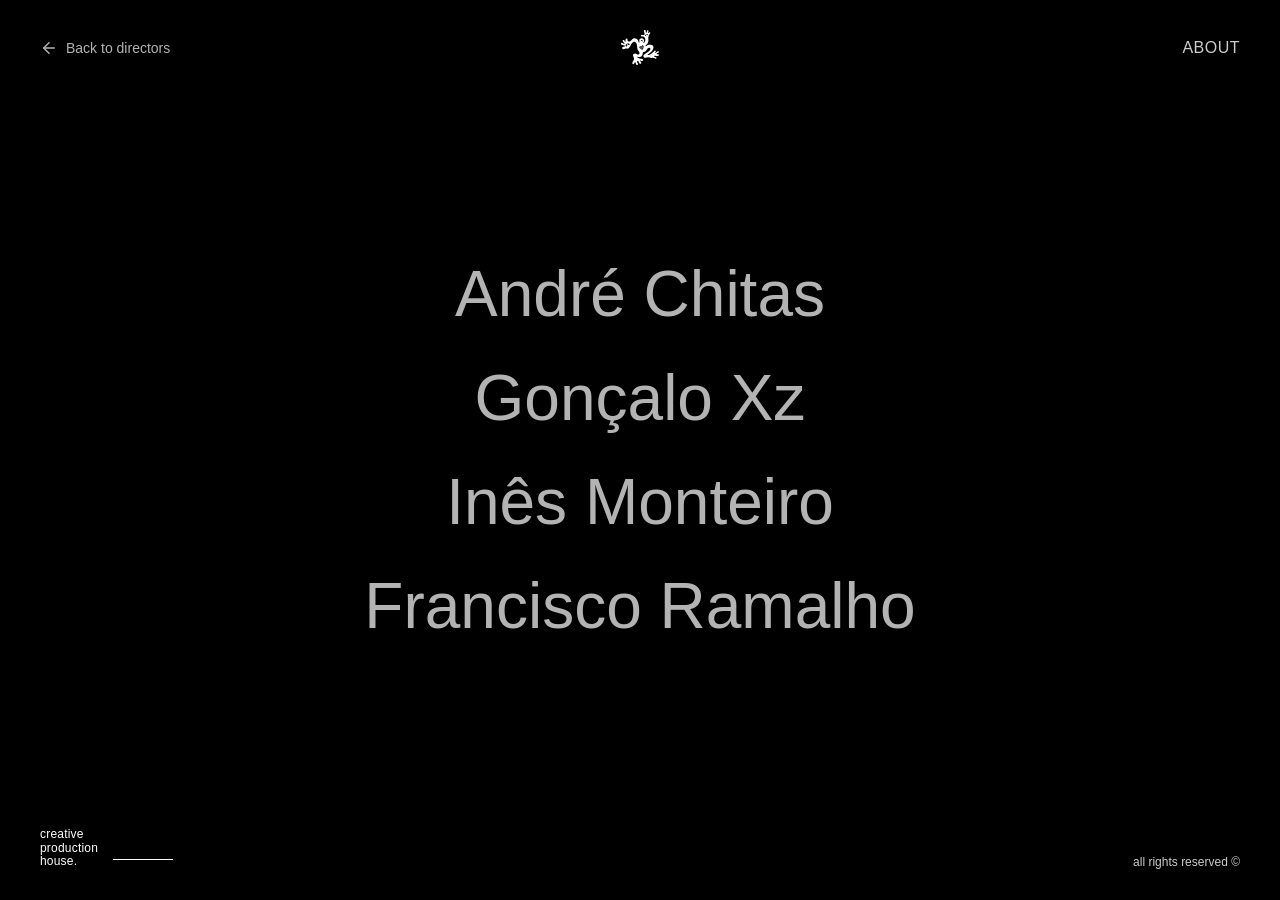
==== commit ea2326de: "Add files via upload" ====
--- a/directors.html
+++ b/directors.html
@@ -38,7 +38,6 @@
 
     <!-- Top Bar -->
     <header class="top-bar">
-        <!-- Botão Back to directors -->
         <button class="back-to-menu" id="back-to-menu">
             <svg width="18" height="18" viewBox="0 0 24 24" fill="none" stroke="currentColor" stroke-width="2" stroke-linecap="round" stroke-linejoin="round">
                 <line x1="19" y1="12" x2="5" y2="12"></line>
@@ -47,12 +46,10 @@
             Back to directors
         </button>
 
-        <!-- Logo no centro (Abre o menu) -->
         <button class="logo-toggle-btn" id="logo-toggle" aria-label="Abrir menu">
             <img src="Asset 1.svg" alt="B Groove Logo">
         </button>
         
-        <!-- Link About -->
         <a href="us.html" class="about-link">ABOUT</a>
     </header>
 
@@ -74,6 +71,9 @@
             
             <div class="main-iframe-wrapper" id="main-iframe-wrapper"></div>
 
+            <!-- CAMADA DE CLIQUE NO FUNDO (NOVO) -->
+            <div class="video-click-overlay" id="video-click-overlay"></div>
+
             <!-- Callouts fixos -->
             <div class="side-callout left">call a friend.</div>
             <div class="side-callout right">call a friend.</div>
@@ -91,8 +91,8 @@
                 </svg>
             </button>
 
-            <!-- Informação Central (Nome do Diretor e Marca) -->
-            <div class="video-info-center">
+            <!-- Informação Central (Clicável) -->
+            <div class="video-info-center" id="video-info-center">
                 <div class="dir-name" id="main-dir-name">Dir.<br>André Chitas</div>
                 <div class="brand-name" id="main-brand-name">Marca</div>
             </div>
@@ -117,6 +117,17 @@
         </div>
     </footer>
 
+    <!-- PLAYER FULLSCREEN (MODAL) (NOVO) -->
+    <div id="video-modal" class="video-modal">
+        <button class="video-modal-close" id="video-modal-close" aria-label="Fechar vídeo">
+            <svg width="32" height="32" viewBox="0 0 24 24" fill="none" stroke="currentColor" stroke-width="2" stroke-linecap="round">
+                <line x1="6" y1="6" x2="18" y2="18"></line>
+                <line x1="18" y1="6" x2="6" y2="18"></line>
+            </svg>
+        </button>
+        <div class="video-modal-wrapper" id="video-modal-wrapper"></div>
+    </div>
+
     <!-- Scripts -->
     <script src="https://cdnjs.cloudflare.com/ajax/libs/gsap/3.12.2/gsap.min.js"></script>
     <script src="nav.js"></script>
--- a/styledirectors.css
+++ b/styledirectors.css
@@ -19,7 +19,7 @@
 }
 
 /* ==========================================================================
-   TOP BAR (Específico para manter a logo centrada)
+   TOP BAR
    ========================================================================== */
 .top-bar {
     position: fixed; top: 0; left: 0; width: 100%; padding: 30px 40px;
@@ -50,9 +50,7 @@
     transition: transform 0.3s ease;
 }
 .logo-toggle-btn:hover { transform: scale(1.05); }
-
-/* A imagem da logo é tratada pelo nav.css, mas garantimos que o tamanho se mantém */
-.logo-toggle-btn img { height: 35px; width: auto; display: block; }
+.logo-toggle-btn img { height: 35px; width: auto; display: block; filter: brightness(0) invert(1); }
 
 .about-link { 
     justify-self: end;
@@ -107,16 +105,19 @@
 .video-info-center { 
     position: absolute; top: 50%; left: 50%; transform: translate(-50%, -50%); 
     text-align: center; color: #ffffff; z-index: 10; display: flex; flex-direction: column; 
-    align-items: center; pointer-events: none; width: 90%; 
+    align-items: center; width: 90%; 
+    cursor: pointer;
+    pointer-events: auto;
 }
 
 .video-info-center .dir-name { 
     font-family: 'General Sans', sans-serif !important; 
     font-size: clamp(1rem, 1.5vw, 1.4rem);
-    font-weight: 400; /* Alterado para regular */
+    font-weight: 400; 
     line-height: 1; 
     margin-bottom: 6px; 
     opacity: 0.95;
+    transition: opacity 0.3s ease;
 }
 
 .video-info-center .brand-name { 
@@ -125,6 +126,12 @@
     font-weight: 700; 
     line-height: 0.9; 
     letter-spacing: -0.02em; 
+    transition: opacity 0.3s ease;
+}
+
+.video-info-center:hover .dir-name,
+.video-info-center:hover .brand-name {
+    opacity: 0.7;
 }
 
 /* ==========================================================================
@@ -156,4 +163,60 @@
 .footer-left .text { font-family: 'General Sans', sans-serif; font-size: 12px; line-height: 1.1; text-transform: lowercase; letter-spacing: 0.2px; margin-bottom: 2px; color: #ffffff; }
 .red-line { width: 60px; height: 1.5px; background-color: #ffffff; margin-bottom: 10px; }
 .footer-right { pointer-events: auto; }
-.copyright { font-family: 'General Sans', sans-serif; font-size: 12px; opacity: 0.8; color: #ffffff; }+.copyright { font-family: 'General Sans', sans-serif; font-size: 12px; opacity: 0.8; color: #ffffff; }
+
+/* ==========================================================================
+   PLAYER FULLSCREEN (MODAL) - NOVO
+   ========================================================================== */
+.video-click-overlay {
+    position: absolute;
+    inset: 0;
+    z-index: 5; 
+    cursor: pointer;
+}
+
+.video-modal {
+    position: fixed;
+    inset: 0;
+    background: #000;
+    z-index: 99999;
+    display: none;
+    align-items: center;
+    justify-content: center;
+    opacity: 0;
+    transition: opacity 0.3s ease;
+}
+
+.video-modal.is-open {
+    display: flex;
+    opacity: 1;
+}
+
+.video-modal-wrapper {
+    width: 100%;
+    height: 100%;
+}
+
+.video-modal-wrapper iframe {
+    width: 100%;
+    height: 100%;
+    border: 0;
+}
+
+.video-modal-close {
+    position: absolute;
+    top: 30px;
+    right: 40px;
+    background: transparent;
+    border: none;
+    color: #ffffff;
+    cursor: pointer;
+    z-index: 100000;
+    opacity: 0.7;
+    transition: opacity 0.3s ease, transform 0.3s ease;
+}
+
+.video-modal-close:hover {
+    opacity: 1;
+    transform: rotate(90deg);
+}
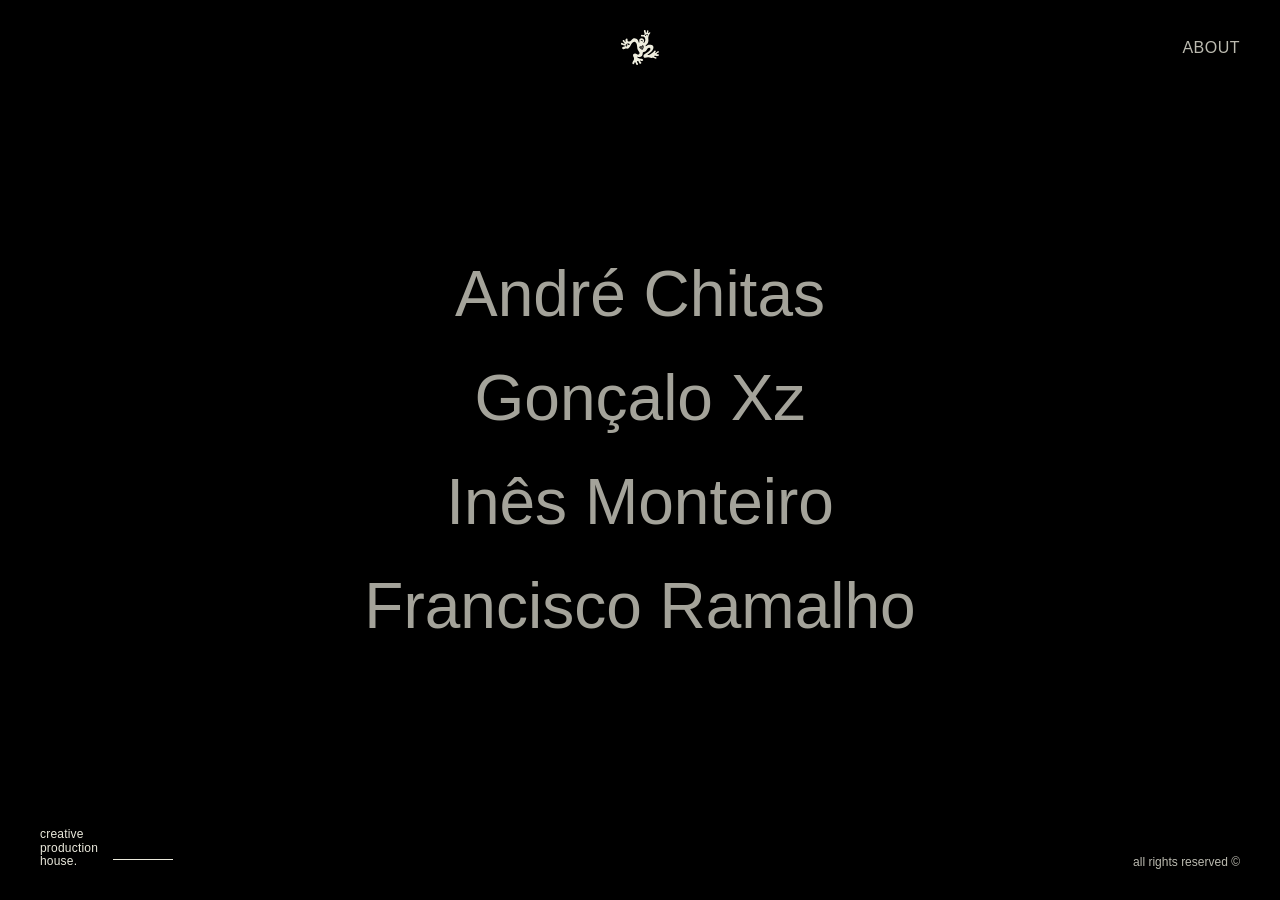
==== commit 866fd680: "Add files via upload" ====
--- a/directors.html
+++ b/directors.html
@@ -71,7 +71,7 @@
             
             <div class="main-iframe-wrapper" id="main-iframe-wrapper"></div>
 
-            <!-- CAMADA DE CLIQUE NO FUNDO (NOVO) -->
+            <!-- CAMADA DE CLIQUE NO FUNDO -->
             <div class="video-click-overlay" id="video-click-overlay"></div>
 
             <!-- Callouts fixos -->
@@ -95,6 +95,14 @@
             <div class="video-info-center" id="video-info-center">
                 <div class="dir-name" id="main-dir-name">Dir.<br>André Chitas</div>
                 <div class="brand-name" id="main-brand-name">Marca</div>
+
+                <!-- BOTÃO DE PLAY SUBTIL -->
+                <button class="play-btn" aria-label="Assistir vídeo">
+                    <svg width="36" height="36" viewBox="0 0 24 24" fill="none" stroke="currentColor" stroke-width="1.5" stroke-linecap="round" stroke-linejoin="round">
+                        <circle cx="12" cy="12" r="10"></circle>
+                        <polygon points="10 8 16 12 10 16 10 8"></polygon>
+                    </svg>
+                </button>
             </div>
 
             <!-- Carrossel de Miniaturas (Embutido) -->
@@ -117,7 +125,7 @@
         </div>
     </footer>
 
-    <!-- PLAYER FULLSCREEN (MODAL) (NOVO) -->
+    <!-- PLAYER FULLSCREEN (MODAL) -->
     <div id="video-modal" class="video-modal">
         <button class="video-modal-close" id="video-modal-close" aria-label="Fechar vídeo">
             <svg width="32" height="32" viewBox="0 0 24 24" fill="none" stroke="currentColor" stroke-width="2" stroke-linecap="round">
--- a/nav.css
+++ b/nav.css
@@ -1,13 +1,97 @@
+@import url('https://api.fontshare.com/v2/css?f[]=general-sans@400,500,600,700&display=swap');
+@import url('https://fonts.googleapis.com/css2?family=Harmattan:wght@400;500;600;700&display=swap');
+
 /* ==========================================================================
-   NAVEGAÇÃO GLOBAL (APLICAR EM TODAS AS PÁGINAS)
+   BARRA SUPERIOR (Suporta o Hambúrguer, Logo Central e About)
    ========================================================================== */
+.top-bar {
+    position: fixed; 
+    top: 0; 
+    left: 0; 
+    width: 100%; 
+    padding: 30px 40px;
+    display: flex; 
+    justify-content: space-between; /* Para a Home (Hambúrguer + About) */
+    align-items: center; 
+    z-index: 1000; /* Fica abaixo do overlay */
+    pointer-events: none;
+}
 
-/* Overlay escuro com opacidade */
+/* Força o layout de 3 colunas nas páginas que têm a logo ao centro */
+.top-bar:has(.logo-toggle-btn) {
+    display: grid;
+    grid-template-columns: 1fr auto 1fr;
+}
+
+/* Elementos clicáveis da barra */
+.menu-toggle, .logo-toggle-btn, .about-link, .back-to-menu { 
+    pointer-events: auto; 
+}
+
+/* Botão Hambúrguer (Home) */
+.menu-toggle {
+    background: none; 
+    border: none; 
+    color: #eae9dc; /* Bege */
+    cursor: pointer;
+    padding: 0; 
+    opacity: 0.8; 
+    transition: opacity 0.3s ease;
+}
+.menu-toggle:hover { opacity: 1; }
+.menu-toggle svg { stroke: #eae9dc; }
+
+/* Botão Logo (Diretores, Filmes, etc.) */
+.logo-toggle-btn {
+    justify-self: center; 
+    background: transparent;
+    border: none;
+    padding: 0;
+    cursor: pointer;
+    transition: transform 0.3s ease;
+}
+.logo-toggle-btn:hover { transform: scale(1.05); }
+.logo-toggle-btn img { 
+    height: 35px; 
+    width: auto; 
+    display: block; 
+    /* Nota: A cor da logo no topo é controlada pelo CSS de cada página */
+}
+
+/* Link About */
+.about-link { 
+    justify-self: end;
+    font-family: 'General Sans', sans-serif; 
+    color: #eae9dc; /* Bege */
+    text-decoration: none; 
+    font-size: 16px; 
+    font-weight: 400; 
+    letter-spacing: 0.5px; 
+    text-transform: uppercase;
+    opacity: 0.8; 
+    transition: opacity 0.3s ease;
+}
+.about-link:hover { opacity: 1; }
+
+/* Botão Back to directors (Opcional) */
+.back-to-menu {
+    justify-self: start;
+    background: transparent; border: none; color: #eae9dc;
+    font-family: 'General Sans', sans-serif; font-size: 14px; padding: 0;
+    cursor: pointer; opacity: 0.7; transition: opacity 0.3s ease, transform 0.3s ease;
+    display: flex; align-items: center; gap: 8px;
+}
+.back-to-menu:hover { opacity: 1; transform: translateX(-5px); }
+
+
+/* ==========================================================================
+   MENU OVERLAY (Fundo Preto Transparente)
+   ========================================================================== */
 .nav-overlay {
     position: fixed; 
     inset: 0; 
-    background: rgba(0, 0, 0, 0.65); /* Preto com transparência */
-    backdrop-filter: blur(8px); /* Desfoque para ver a página por trás */
+    background: rgba(0, 0, 0, 0.65); /* Preto com opacidade */
+    backdrop-filter: blur(8px); 
     -webkit-backdrop-filter: blur(8px);
     display: flex; 
     align-items: center; 
@@ -15,18 +99,17 @@
     opacity: 0; 
     pointer-events: none; 
     visibility: hidden;
-    transition: opacity 0.5s cubic-bezier(0.22, 1, 0.36, 1), visibility 0s linear 0.5s; 
-    z-index: 9999;
+    transition: opacity 0.5s ease, visibility 0.5s ease; 
+    z-index: 999999; /* Z-index alto para cobrir o top-bar */
 }
 
 .nav-overlay.is-open { 
     opacity: 1; 
     pointer-events: auto; 
     visibility: visible; 
-    transition: opacity 0.5s cubic-bezier(0.22, 1, 0.36, 1), visibility 0s linear 0s; 
 }
 
-/* Conteúdo (Lista de Links) */
+/* Conteúdo do Menu (Links) */
 .nav-content { 
     display: flex; 
     flex-direction: column; 
@@ -37,7 +120,7 @@
 .nav-content a { 
     font-family: 'General Sans', sans-serif; 
     font-weight: 400; 
-    color: #ffffff; /* Texto branco */
+    color: #eae9dc; /* Bege */
     text-decoration: none; 
     font-size: 24px; 
     opacity: 0.6; 
@@ -49,13 +132,13 @@
     opacity: 1; 
 }
 
-/* Logo dentro do menu (Branca via máscara CSS) */
+/* Logo no Menu (Pintada de Bege via máscara CSS) */
 .nav-content a .nav-logo {
     height: 40px;
     width: 40px; 
     margin: 0 auto 10px auto;
     display: block;
-    background-color: #ffffff; /* Cor exata da logo */
+    background-color: #eae9dc; /* Bege */
     
     -webkit-mask-image: url('Asset 1.svg');
     mask-image: url('Asset 1.svg');
@@ -67,18 +150,19 @@
     mask-position: center;
 }
 
-/* Botão de fechar */
+/* Botão Fechar (Movido para a Esquerda) */
 .nav-close { 
     position: absolute; 
-    top: 40px; 
-    right: 50px; 
+    top: 30px; 
+    left: 40px; /* Movido para a esquerda para não colidir com o ABOUT */
     background: none; 
     border: none; 
-    color: #ffffff; /* Cor branca */
+    color: #eae9dc; /* Bege */
     cursor: pointer; 
     padding: 8px; 
     opacity: 0.5; 
     transition: opacity 0.3s ease, transform 0.3s ease; 
+    z-index: 1000000;
 }
 
 .nav-close:hover { 
--- a/styledirectors.css
+++ b/styledirectors.css
@@ -1,21 +1,14 @@
 @import url('https://api.fontshare.com/v2/css?f[]=general-sans@400,500,600,700&display=swap');
 @import url('https://fonts.googleapis.com/css2?family=Harmattan:wght@400;500;600;700&display=swap');
 
-* {
-    margin: 0;
-    padding: 0;
-    box-sizing: border-box;
-}
+* { margin: 0; padding: 0; box-sizing: border-box; }
 
 html, body {
-    width: 100%;
-    height: 100%;
-    overflow: hidden;
+    width: 100%; height: 100%; overflow: hidden;
     background-color: #eae9dc;
     font-family: 'General Sans', sans-serif;
     color: #bb0000;
-    user-select: none;
-    overscroll-behavior: none;
+    user-select: none; overscroll-behavior: none;
 }
 
 /* ==========================================================================
@@ -23,18 +16,13 @@
    ========================================================================== */
 .top-bar {
     position: fixed; top: 0; left: 0; width: 100%; padding: 30px 40px;
-    display: grid;
-    grid-template-columns: 1fr auto 1fr; 
-    align-items: center; 
-    z-index: 1000;
-    pointer-events: none;
+    display: grid; grid-template-columns: 1fr auto 1fr; 
+    align-items: center; z-index: 1000; pointer-events: none;
 }
-
 .back-to-menu, .logo-toggle-btn, .about-link { pointer-events: auto; }
 
 .back-to-menu {
-    justify-self: start;
-    background: transparent; border: none; color: #ffffff;
+    justify-self: start; background: transparent; border: none; color: #eae9dc;
     font-family: 'General Sans', sans-serif; font-size: 14px; padding: 0;
     cursor: pointer; opacity: 0.7; transition: opacity 0.3s ease, transform 0.3s ease;
     display: flex; align-items: center; gap: 8px;
@@ -42,19 +30,19 @@
 .back-to-menu:hover { opacity: 1; transform: translateX(-5px); }
 
 .logo-toggle-btn {
-    justify-self: center; 
-    background: transparent;
-    border: none;
-    padding: 0;
-    cursor: pointer;
-    transition: transform 0.3s ease;
+    justify-self: center; background: transparent; border: none; padding: 0;
+    cursor: pointer; transition: transform 0.3s ease;
 }
 .logo-toggle-btn:hover { transform: scale(1.05); }
-.logo-toggle-btn img { height: 35px; width: auto; display: block; filter: brightness(0) invert(1); }
+
+/* LOGO BEGE (Filtro CSS para #eae9dc) */
+.logo-toggle-btn img { 
+    height: 35px; width: auto; display: block; 
+    filter: brightness(0) saturate(100%) invert(94%) sepia(10%) saturate(220%) hue-rotate(15deg) brightness(103%) contrast(87%);
+}
 
 .about-link { 
-    justify-self: end;
-    font-family: 'General Sans', sans-serif; color: #ffffff; text-decoration: none; 
+    justify-self: end; font-family: 'General Sans', sans-serif; color: #eae9dc; text-decoration: none; 
     font-size: 16px; font-weight: 400; letter-spacing: 0.5px; text-transform: uppercase;
     opacity: 0.8; transition: opacity 0.3s ease;
 }
@@ -69,17 +57,11 @@
 .directors-submenu { position: fixed; inset: 0; display: flex; flex-direction: column; align-items: center; justify-content: center; gap: 30px; z-index: 50; background: transparent; transition: opacity 0.5s ease; }
 
 .director-link { 
-    font-family: 'General Sans', sans-serif; 
-    font-weight: 400; 
-    font-size: clamp(2.5rem, 5vw, 4.5rem); 
-    color: #ffffff; 
-    text-decoration: none; 
-    text-align: center; 
-    opacity: 0.7;
+    font-family: 'General Sans', sans-serif; font-weight: 400; font-size: clamp(2.5rem, 5vw, 4.5rem); 
+    color: #eae9dc; text-decoration: none; text-align: center; opacity: 0.7;
     transition: opacity 0.3s ease, transform 0.3s ease; 
 }
-
-.director-link:hover { opacity: 1; transform: scale(1.05); color: #ffffff; }
+.director-link:hover { opacity: 1; transform: scale(1.05); color: #eae9dc; }
 
 /* ==========================================================================
    VISÃO DO DIRETOR
@@ -92,11 +74,11 @@
 .main-iframe-wrapper { position: absolute; inset: 0; z-index: 1; }
 .main-iframe-wrapper iframe { width: 100%; height: 100%; border: 0; object-fit: cover; transform: scale(1.55); }
 
-.side-callout { position: absolute; top: 50%; transform: translateY(-50%); font-family: 'General Sans', sans-serif; font-size: 18px; color: #ffffff; z-index: 100; pointer-events: none; }
+.side-callout { position: absolute; top: 50%; transform: translateY(-50%); font-family: 'General Sans', sans-serif; font-size: 18px; color: #eae9dc; z-index: 100; pointer-events: none; }
 .side-callout.left { left: 15vw; }
 .side-callout.right { right: 15vw; }
 
-.nav-arrow { position: absolute; top: 50%; transform: translateY(-50%); background: none; border: none; color: #ffffff; cursor: pointer; padding: 20px; z-index: 100; opacity: 0.7; transition: opacity 0.3s ease, transform 0.3s ease; }
+.nav-arrow { position: absolute; top: 50%; transform: translateY(-50%); background: none; border: none; color: #eae9dc; cursor: pointer; padding: 20px; z-index: 100; opacity: 0.7; transition: opacity 0.3s ease, transform 0.3s ease; }
 .nav-arrow:hover { opacity: 1; transform: translateY(-50%) scale(1.1); }
 .left-arrow { left: 40px; }
 .right-arrow { right: 40px; }
@@ -104,47 +86,40 @@
 
 .video-info-center { 
     position: absolute; top: 50%; left: 50%; transform: translate(-50%, -50%); 
-    text-align: center; color: #ffffff; z-index: 10; display: flex; flex-direction: column; 
-    align-items: center; width: 90%; 
-    cursor: pointer;
-    pointer-events: auto;
+    text-align: center; color: #eae9dc; z-index: 10; display: flex; flex-direction: column; 
+    align-items: center; width: 90%; cursor: pointer; pointer-events: auto;
 }
 
 .video-info-center .dir-name { 
-    font-family: 'General Sans', sans-serif !important; 
-    font-size: clamp(1rem, 1.5vw, 1.4rem);
-    font-weight: 400; 
-    line-height: 1; 
-    margin-bottom: 6px; 
-    opacity: 0.95;
-    transition: opacity 0.3s ease;
+    font-family: 'General Sans', sans-serif !important; font-size: clamp(1rem, 1.5vw, 1.4rem);
+    font-weight: 400; line-height: 1; margin-bottom: 6px; 
+    opacity: 0.95; transition: opacity 0.3s ease;
 }
 
 .video-info-center .brand-name { 
-    font-family: 'Harmattan', sans-serif !important; 
-    font-size: clamp(3.5rem, 7vw, 6rem); 
-    font-weight: 700; 
-    line-height: 0.9; 
-    letter-spacing: -0.02em; 
+    font-family: 'Harmattan', sans-serif !important; font-size: clamp(3.5rem, 7vw, 6rem); 
+    font-weight: 700; line-height: 0.9; letter-spacing: -0.02em; 
     transition: opacity 0.3s ease;
 }
 
 .video-info-center:hover .dir-name,
-.video-info-center:hover .brand-name {
-    opacity: 0.7;
-}
+.video-info-center:hover .brand-name { opacity: 0.7; }
 
 /* ==========================================================================
    CARROSSEL
    ========================================================================== */
 .inline-carousel-container {
     position: absolute; bottom: 60px; left: 50%; transform: translateX(-50%);
-    width: 100vw; height: 15vh; z-index: 50; display: flex; align-items: center; justify-content: center;
+    width: 100vw; 
+    height: 17.25vh; /* Aumentado de 15vh (+15%) */
+    z-index: 50; display: flex; align-items: center; justify-content: center;
     pointer-events: none; 
 }
 .inline-carousel-container .carousel-track { position: relative; width: 100%; height: 100%; pointer-events: auto; }
 .carousel-item { 
-    position: absolute; top: 50%; left: 50%; width: 12vw; aspect-ratio: 16 / 9; 
+    position: absolute; top: 50%; left: 50%; 
+    width: 13.8vw; /* Aumentado de 12vw (+15%) */
+    aspect-ratio: 16 / 9; 
     transform-origin: center center; will-change: transform, opacity; background: #111; 
     cursor: pointer; overflow: hidden;
 }
@@ -160,63 +135,59 @@
     z-index: 100; pointer-events: none; 
 }
 .footer-left { display: flex; align-items: flex-end; gap: 15px; pointer-events: auto; }
-.footer-left .text { font-family: 'General Sans', sans-serif; font-size: 12px; line-height: 1.1; text-transform: lowercase; letter-spacing: 0.2px; margin-bottom: 2px; color: #ffffff; }
-.red-line { width: 60px; height: 1.5px; background-color: #ffffff; margin-bottom: 10px; }
+.footer-left .text { font-family: 'General Sans', sans-serif; font-size: 12px; line-height: 1.1; text-transform: lowercase; letter-spacing: 0.2px; margin-bottom: 2px; color: #eae9dc; }
+.red-line { width: 60px; height: 1.5px; background-color: #eae9dc; margin-bottom: 10px; }
 .footer-right { pointer-events: auto; }
-.copyright { font-family: 'General Sans', sans-serif; font-size: 12px; opacity: 0.8; color: #ffffff; }
+.copyright { font-family: 'General Sans', sans-serif; font-size: 12px; opacity: 0.8; color: #eae9dc; }
 
 /* ==========================================================================
-   PLAYER FULLSCREEN (MODAL) - NOVO
+   PLAYER FULLSCREEN (MODAL)
    ========================================================================== */
-.video-click-overlay {
-    position: absolute;
-    inset: 0;
-    z-index: 5; 
-    cursor: pointer;
+.video-click-overlay { position: absolute; inset: 0; z-index: 5; cursor: pointer; }
+
+.video-modal {
+    position: fixed; inset: 0; background: #000; z-index: 99999;
+    display: none; align-items: center; justify-content: center;
+    opacity: 0; transition: opacity 0.3s ease;
+}
+.video-modal.is-open { display: flex; opacity: 1; }
+.video-modal-wrapper { width: 100%; height: 100%; }
+.video-modal-wrapper iframe { width: 100%; height: 100%; border: 0; }
+
+.video-modal-close {
+    position: absolute; top: 30px; right: 40px;
+    background: transparent; border: none; color: #eae9dc;
+    cursor: pointer; z-index: 100000; opacity: 0.7;
+    transition: opacity 0.3s ease, transform 0.3s ease;
+}
+.video-modal-close:hover { opacity: 1; transform: rotate(90deg); }
+
+/* Esconde o botão Back to directors quando o submenu está visível */
+.back-to-menu.is-hidden {
+    opacity: 0;
+    visibility: hidden;
+    pointer-events: none;
+    transition: opacity 0.3s ease, visibility 0.3s ease;
 }
 
-.video-modal {
-    position: fixed;
-    inset: 0;
-    background: #000;
-    z-index: 99999;
-    display: none;
+/* ==========================================================================
+   BOTÃO DE PLAY SUBTIL
+   ========================================================================== */
+.play-btn {
+    margin-top: 20px;
+    background: transparent;
+    border: none;
+    color: #eae9dc; /* Cor bege */
+    cursor: pointer;
+    opacity: 0.4; 
+    transition: opacity 0.3s ease, transform 0.3s ease;
+    display: flex;
     align-items: center;
     justify-content: center;
-    opacity: 0;
-    transition: opacity 0.3s ease;
+    pointer-events: auto;
 }
 
-.video-modal.is-open {
-    display: flex;
+.play-btn:hover {
     opacity: 1;
-}
-
-.video-modal-wrapper {
-    width: 100%;
-    height: 100%;
-}
-
-.video-modal-wrapper iframe {
-    width: 100%;
-    height: 100%;
-    border: 0;
-}
-
-.video-modal-close {
-    position: absolute;
-    top: 30px;
-    right: 40px;
-    background: transparent;
-    border: none;
-    color: #ffffff;
-    cursor: pointer;
-    z-index: 100000;
-    opacity: 0.7;
-    transition: opacity 0.3s ease, transform 0.3s ease;
-}
-
-.video-modal-close:hover {
-    opacity: 1;
-    transform: rotate(90deg);
+    transform: scale(1.1);
 }
